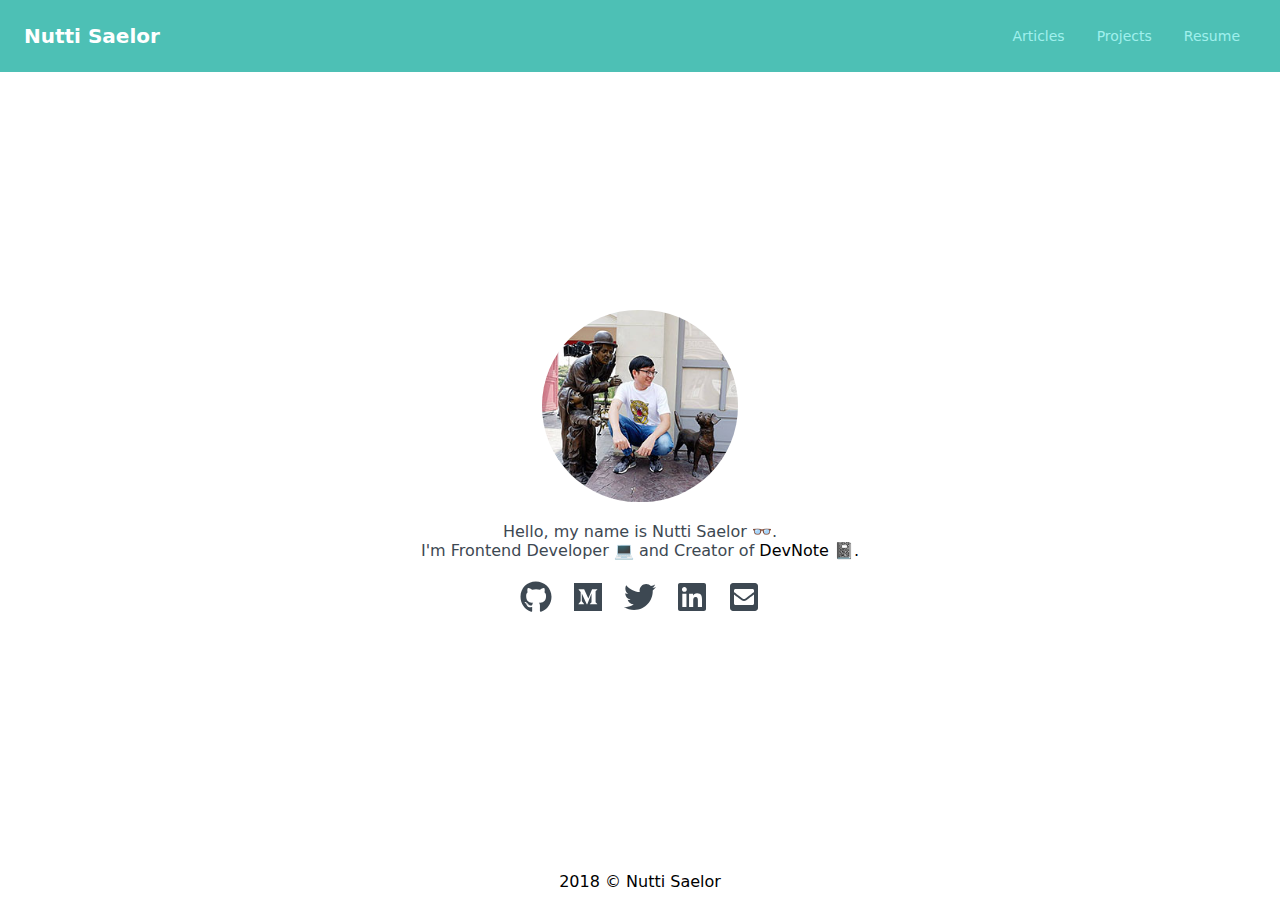
==== index.html @ 04f90786 "change icon" ====
<!DOCTYPE html><html><head><meta charSet="utf-8"/><meta http-equiv="x-ua-compatible" content="ie=edge"/><meta name="viewport" content="width=device-width, initial-scale=1, shrink-to-fit=no"/><style data-href="/component---src-pages-index-js.eed81490d69a148fc45f.css">html{overflow-y:scroll}body,html{height:100%}body{margin:0}</style><meta name="generator" content="Gatsby 2.0.7"/><script>window.__EMOTION_CRITICAL_CSS_IDS__ = ["yckaeb","1kt3p79","1ijspzd","17wfex3","1ej7rru","n4j03w","dfix6y","8yx66","10o51zo","rfu1r8","1iz3ox1","11jk46n","1dejuuq","m9vetp","goyifx","f06wbm","if43o5","ccjzw2","xl4zm6"];</script><style>.css-yckaeb{box-shadow:none;-webkit-text-decoration:none;text-decoration:none;color:inherit;}.css-1kt3p79{color:#a0f0ed;}.css-1ijspzd{margin:5px 10px;color:#3d4852;width:32px !important;height:32px;}.css-17wfex3{width:52px;}.css-1ej7rru{-webkit-text-decoration:none;text-decoration:none;color:black;}.css-n4j03w{height:100vh;display:-webkit-box;display:-webkit-flex;display:-ms-flexbox;display:flex;-webkit-flex-direction:column;-ms-flex-direction:column;flex-direction:column;}.css-dfix6y{display:-webkit-box;display:-webkit-flex;display:-ms-flexbox;display:flex;font-family:"system-ui","BlinkMacSystemFont","-apple-system","Segoe UI","Roboto","Oxygen","Ubuntu","Cantarell","Fira Sans","Droid Sans","Helvetica Neue","sans-serif";-webkit-align-items:center;-webkit-box-align:center;-ms-flex-align:center;align-items:center;-webkit-box-pack:justify;-webkit-justify-content:space-between;-ms-flex-pack:justify;justify-content:space-between;-webkit-flex-wrap:wrap;-ms-flex-wrap:wrap;flex-wrap:wrap;background-color:#4dc0b5;padding:1.25rem;}@media (min-width:768px){.css-dfix6y{padding:1.5rem;}}.css-8yx66{display:-webkit-box;display:-webkit-flex;display:-ms-flexbox;display:flex;-webkit-align-items:center;-webkit-box-align:center;-ms-flex-align:center;align-items:center;-webkit-flex-shrink:0;-ms-flex-negative:0;flex-shrink:0;color:#ffffff;}.css-10o51zo{font-weight:600;font-size:1.25rem;}.css-rfu1r8{width:auto;display:-webkit-box;display:-webkit-flex;display:-ms-flexbox;display:flex;-webkit-box-pack:end;-webkit-justify-content:flex-end;-ms-flex-pack:end;justify-content:flex-end;-webkit-align-items:center;-webkit-box-align:center;-ms-flex-align:center;align-items:center;}.css-1iz3ox1{font-size:.875rem;}@media (min-width:992px){.css-1iz3ox1{-webkit-box-flex:1;-webkit-flex-grow:1;-ms-flex-positive:1;flex-grow:1;}}.css-11jk46n{display:inline-block;margin-top:0px;margin-left:0.5rem;}.css-11jk46n:hover{color:#ffffff;}@media (min-width:768px){.css-11jk46n{margin-left:1rem;}}@media (min-width:992px){.css-11jk46n{margin-right:1rem;}}.css-1dejuuq{height:100%;display:-webkit-box;display:-webkit-flex;display:-ms-flexbox;display:flex;-webkit-flex-direction:column;-ms-flex-direction:column;flex-direction:column;-webkit-box-flex:1;-webkit-flex-grow:1;-ms-flex-positive:1;flex-grow:1;}.css-m9vetp{font-family:"system-ui","BlinkMacSystemFont","-apple-system","Segoe UI","Roboto","Oxygen","Ubuntu","Cantarell","Fira Sans","Droid Sans","Helvetica Neue","sans-serif";display:-webkit-box;display:-webkit-flex;display:-ms-flexbox;display:flex;-webkit-box-pack:center;-webkit-justify-content:center;-ms-flex-pack:center;justify-content:center;min-height:1.5rem;padding-bottom:0.25rem;}.css-goyifx{display:-webkit-box;display:-webkit-flex;display:-ms-flexbox;display:flex;-webkit-box-flex:1;-webkit-flex-grow:1;-ms-flex-positive:1;flex-grow:1;-webkit-flex-direction:column;-ms-flex-direction:column;flex-direction:column;-webkit-box-pack:center;-webkit-justify-content:center;-ms-flex-pack:center;justify-content:center;-webkit-align-items:center;-webkit-box-align:center;-ms-flex-align:center;align-items:center;font-family:"system-ui","BlinkMacSystemFont","-apple-system","Segoe UI","Roboto","Oxygen","Ubuntu","Cantarell","Fira Sans","Droid Sans","Helvetica Neue","sans-serif";}.css-f06wbm{display:block;height:12rem;border-radius:9999px;margin-left:auto;margin-right:auto;margin-bottom:1rem;}@media (min-width:576px){.css-f06wbm{margin-bottom:0px;margin-right:0px;margin-left:0px;}}.css-if43o5{margin-top:1.25rem;text-align:center;color:#3d4852;}.css-ccjzw2{margin:0px;font-size:.875rem;}@media (min-width:768px){.css-ccjzw2{font-size:1rem;}}.css-xl4zm6{display:-webkit-box;display:-webkit-flex;display:-ms-flexbox;display:flex;margin:1rem;height:42px;width:260px;}</style><link rel="shortcut icon" href="/icons/icon-48x48.png"/><link rel="manifest" href="/manifest.webmanifest"/><meta name="theme-color" content="#4dc0b5"/><link as="script" rel="preload" href="/component---src-pages-index-js-54cc1798e071d690466b.js"/><link as="script" rel="preload" href="/app-d9bac60854dcf6ff227e.js"/><link as="script" rel="preload" href="/1-f9cf4530d0d3ea9604dc.js"/><link as="script" rel="preload" href="/0-c7cbfd111c66fcde0f8f.js"/><link as="script" rel="preload" href="/webpack-runtime-35ef40a5ad3caf9aab78.js"/><link rel="preload" href="/static/d/173/path---index-6a9-NZuapzHg3X9TaN1iIixfv1W23E.json" as="fetch" crossOrigin="use-credentials"/></head><body><div id="___gatsby"><div style="outline:none" tabindex="-1" role="group"><div class="css-n4j03w ei365hv0"><nav class="css-dfix6y e1valow30"><a aria-current="page" class="css-yckaeb" href="/"><div class="css-8yx66 e1valow31"><span class="css-10o51zo e1valow32">Nutti Saelor</span></div></a><div class="css-rfu1r8 e1valow33"><div class="css-1iz3ox1 e1valow34"><a class="css-1kt3p79" href="/article"><span class="css-11jk46n e1valow35">Articles</span></a><a class="css-1kt3p79" href="/project"><span class="css-11jk46n e1valow35">Projects</span></a><a class="css-1kt3p79" href="/resume"><span class="css-11jk46n e1valow35">Resume</span></a></div></div></nav><div class="css-1dejuuq ei365hv1"><div class="css-goyifx e12ldprb0"><img src="/static/profile-c984f3b60c42b90582f55e48c930f01f.jpg" alt="Nutti Saelor" class="css-f06wbm e1toedz23"/><div class="css-if43o5 e12ldprb2"><p class="css-ccjzw2 e12ldprb3">Hello, my name is Nutti Saelor 👓.</p><p class="css-ccjzw2 e12ldprb3"> <!-- -->I&#x27;m Frontend Developer 💻 and Creator of<!-- --> <a href="https://www.facebook.com/devnoteio/" target="_blank" rel="noopener noreferrer" class="css-1ej7rru">DevNote 📓.</a></p></div><div class="css-xl4zm6 e12ldprb1"><a href="https://github.com/devlorz" target="_blank" rel="noopener noreferrer" class="css-17wfex3"><svg aria-hidden="true" data-prefix="fab" data-icon="github" class="svg-inline--fa fa-github fa-w-16 fa-2x css-1ijspzd" role="img" xmlns="http://www.w3.org/2000/svg" viewBox="0 0 496 512"><path fill="currentColor" d="M165.9 397.4c0 2-2.3 3.6-5.2 3.6-3.3.3-5.6-1.3-5.6-3.6 0-2 2.3-3.6 5.2-3.6 3-.3 5.6 1.3 5.6 3.6zm-31.1-4.5c-.7 2 1.3 4.3 4.3 4.9 2.6 1 5.6 0 6.2-2s-1.3-4.3-4.3-5.2c-2.6-.7-5.5.3-6.2 2.3zm44.2-1.7c-2.9.7-4.9 2.6-4.6 4.9.3 2 2.9 3.3 5.9 2.6 2.9-.7 4.9-2.6 4.6-4.6-.3-1.9-3-3.2-5.9-2.9zM244.8 8C106.1 8 0 113.3 0 252c0 110.9 69.8 205.8 169.5 239.2 12.8 2.3 17.3-5.6 17.3-12.1 0-6.2-.3-40.4-.3-61.4 0 0-70 15-84.7-29.8 0 0-11.4-29.1-27.8-36.6 0 0-22.9-15.7 1.6-15.4 0 0 24.9 2 38.6 25.8 21.9 38.6 58.6 27.5 72.9 20.9 2.3-16 8.8-27.1 16-33.7-55.9-6.2-112.3-14.3-112.3-110.5 0-27.5 7.6-41.3 23.6-58.9-2.6-6.5-11.1-33.3 2.6-67.9 20.9-6.5 69 27 69 27 20-5.6 41.5-8.5 62.8-8.5s42.8 2.9 62.8 8.5c0 0 48.1-33.6 69-27 13.7 34.7 5.2 61.4 2.6 67.9 16 17.7 25.8 31.5 25.8 58.9 0 96.5-58.9 104.2-114.8 110.5 9.2 7.9 17 22.9 17 46.4 0 33.7-.3 75.4-.3 83.6 0 6.5 4.6 14.4 17.3 12.1C428.2 457.8 496 362.9 496 252 496 113.3 383.5 8 244.8 8zM97.2 352.9c-1.3 1-1 3.3.7 5.2 1.6 1.6 3.9 2.3 5.2 1 1.3-1 1-3.3-.7-5.2-1.6-1.6-3.9-2.3-5.2-1zm-10.8-8.1c-.7 1.3.3 2.9 2.3 3.9 1.6 1 3.6.7 4.3-.7.7-1.3-.3-2.9-2.3-3.9-2-.6-3.6-.3-4.3.7zm32.4 35.6c-1.6 1.3-1 4.3 1.3 6.2 2.3 2.3 5.2 2.6 6.5 1 1.3-1.3.7-4.3-1.3-6.2-2.2-2.3-5.2-2.6-6.5-1zm-11.4-14.7c-1.6 1-1.6 3.6 0 5.9 1.6 2.3 4.3 3.3 5.6 2.3 1.6-1.3 1.6-3.9 0-6.2-1.4-2.3-4-3.3-5.6-2z"></path></svg></a><a href="https://medium.com/@leelorz6" target="_blank" rel="noopener noreferrer" class="css-17wfex3"><svg aria-hidden="true" data-prefix="fab" data-icon="medium" class="svg-inline--fa fa-medium fa-w-14 fa-2x css-1ijspzd" role="img" xmlns="http://www.w3.org/2000/svg" viewBox="0 0 448 512"><path fill="currentColor" d="M0 32v448h448V32H0zm372.2 106.1l-24 23c-2.1 1.6-3.1 4.2-2.7 6.7v169.3c-.4 2.6.6 5.2 2.7 6.7l23.5 23v5.1h-118V367l24.3-23.6c2.4-2.4 2.4-3.1 2.4-6.7V199.8l-67.6 171.6h-9.1L125 199.8v115c-.7 4.8 1 9.7 4.4 13.2l31.6 38.3v5.1H71.2v-5.1l31.6-38.3c3.4-3.5 4.9-8.4 4.1-13.2v-133c.4-3.7-1-7.3-3.8-9.8L75 138.1V133h87.3l67.4 148L289 133.1h83.2v5z"></path></svg></a><a href="https://twitter.com/JessHolicz" target="_blank" rel="noopener noreferrer" class="css-17wfex3"><svg aria-hidden="true" data-prefix="fab" data-icon="twitter" class="svg-inline--fa fa-twitter fa-w-16 fa-2x css-1ijspzd" role="img" xmlns="http://www.w3.org/2000/svg" viewBox="0 0 512 512"><path fill="currentColor" d="M459.37 151.716c.325 4.548.325 9.097.325 13.645 0 138.72-105.583 298.558-298.558 298.558-59.452 0-114.68-17.219-161.137-47.106 8.447.974 16.568 1.299 25.34 1.299 49.055 0 94.213-16.568 130.274-44.832-46.132-.975-84.792-31.188-98.112-72.772 6.498.974 12.995 1.624 19.818 1.624 9.421 0 18.843-1.3 27.614-3.573-48.081-9.747-84.143-51.98-84.143-102.985v-1.299c13.969 7.797 30.214 12.67 47.431 13.319-28.264-18.843-46.781-51.005-46.781-87.391 0-19.492 5.197-37.36 14.294-52.954 51.655 63.675 129.3 105.258 216.365 109.807-1.624-7.797-2.599-15.918-2.599-24.04 0-57.828 46.782-104.934 104.934-104.934 30.213 0 57.502 12.67 76.67 33.137 23.715-4.548 46.456-13.32 66.599-25.34-7.798 24.366-24.366 44.833-46.132 57.827 21.117-2.273 41.584-8.122 60.426-16.243-14.292 20.791-32.161 39.308-52.628 54.253z"></path></svg></a><a href="https://www.linkedin.com/in/nuttisaelor/" target="_blank" rel="noopener noreferrer" class="css-17wfex3"><svg aria-hidden="true" data-prefix="fab" data-icon="linkedin" class="svg-inline--fa fa-linkedin fa-w-14 fa-2x css-1ijspzd" role="img" xmlns="http://www.w3.org/2000/svg" viewBox="0 0 448 512"><path fill="currentColor" d="M416 32H31.9C14.3 32 0 46.5 0 64.3v383.4C0 465.5 14.3 480 31.9 480H416c17.6 0 32-14.5 32-32.3V64.3c0-17.8-14.4-32.3-32-32.3zM135.4 416H69V202.2h66.5V416zm-33.2-243c-21.3 0-38.5-17.3-38.5-38.5S80.9 96 102.2 96c21.2 0 38.5 17.3 38.5 38.5 0 21.3-17.2 38.5-38.5 38.5zm282.1 243h-66.4V312c0-24.8-.5-56.7-34.5-56.7-34.6 0-39.9 27-39.9 54.9V416h-66.4V202.2h63.7v29.2h.9c8.9-16.8 30.6-34.5 62.9-34.5 67.2 0 79.7 44.3 79.7 101.9V416z"></path></svg></a><a href="mailto:nuttisaelor@gmail.com" target="_blank" rel="noopener noreferrer" class="css-17wfex3"><svg aria-hidden="true" data-prefix="fas" data-icon="envelope-square" class="svg-inline--fa fa-envelope-square fa-w-14 fa-2x css-1ijspzd" role="img" xmlns="http://www.w3.org/2000/svg" viewBox="0 0 448 512"><path fill="currentColor" d="M400 32H48C21.49 32 0 53.49 0 80v352c0 26.51 21.49 48 48 48h352c26.51 0 48-21.49 48-48V80c0-26.51-21.49-48-48-48zM178.117 262.104C87.429 196.287 88.353 196.121 64 177.167V152c0-13.255 10.745-24 24-24h272c13.255 0 24 10.745 24 24v25.167c-24.371 18.969-23.434 19.124-114.117 84.938-10.5 7.655-31.392 26.12-45.883 25.894-14.503.218-35.367-18.227-45.883-25.895zM384 217.775V360c0 13.255-10.745 24-24 24H88c-13.255 0-24-10.745-24-24V217.775c13.958 10.794 33.329 25.236 95.303 70.214 14.162 10.341 37.975 32.145 64.694 32.01 26.887.134 51.037-22.041 64.72-32.025 61.958-44.965 81.325-59.406 95.283-70.199z"></path></svg></a></div></div><div class="css-m9vetp em3sd5m0">2018 © Nutti Saelor</div></div></div></div></div><script id="gatsby-script-loader">/*<![CDATA[*/window.page={"componentChunkName":"component---src-pages-index-js","jsonName":"index","path":"/"};window.dataPath="173/path---index-6a9-NZuapzHg3X9TaN1iIixfv1W23E";/*]]>*/</script><script id="gatsby-chunk-mapping">/*<![CDATA[*/window.___chunkMapping={"app":["/app-d9bac60854dcf6ff227e.js"],"component---node-modules-gatsby-plugin-offline-app-shell-js":["/component---node-modules-gatsby-plugin-offline-app-shell-js-af1103fe30df0db1add3.js"],"component---src-pages-article-index-js":["/component---src-pages-article-index-js.eed81490d69a148fc45f.css","/component---src-pages-article-index-js-1ff27017cb6ff06bedcb.js"],"component---src-pages-index-js":["/component---src-pages-index-js.eed81490d69a148fc45f.css","/component---src-pages-index-js-54cc1798e071d690466b.js"],"component---src-pages-project-index-js":["/component---src-pages-project-index-js.eed81490d69a148fc45f.css","/component---src-pages-project-index-js-afb5e29fba9dbe1fa7ec.js"],"component---src-pages-resume-index-js":["/component---src-pages-resume-index-js.eed81490d69a148fc45f.css","/component---src-pages-resume-index-js-d8a3e640ae4fe91c49ce.js"]};/*]]>*/</script><script src="/webpack-runtime-35ef40a5ad3caf9aab78.js" async=""></script><script src="/0-c7cbfd111c66fcde0f8f.js" async=""></script><script src="/1-f9cf4530d0d3ea9604dc.js" async=""></script><script src="/app-d9bac60854dcf6ff227e.js" async=""></script><script src="/component---src-pages-index-js-54cc1798e071d690466b.js" async=""></script></body></html>
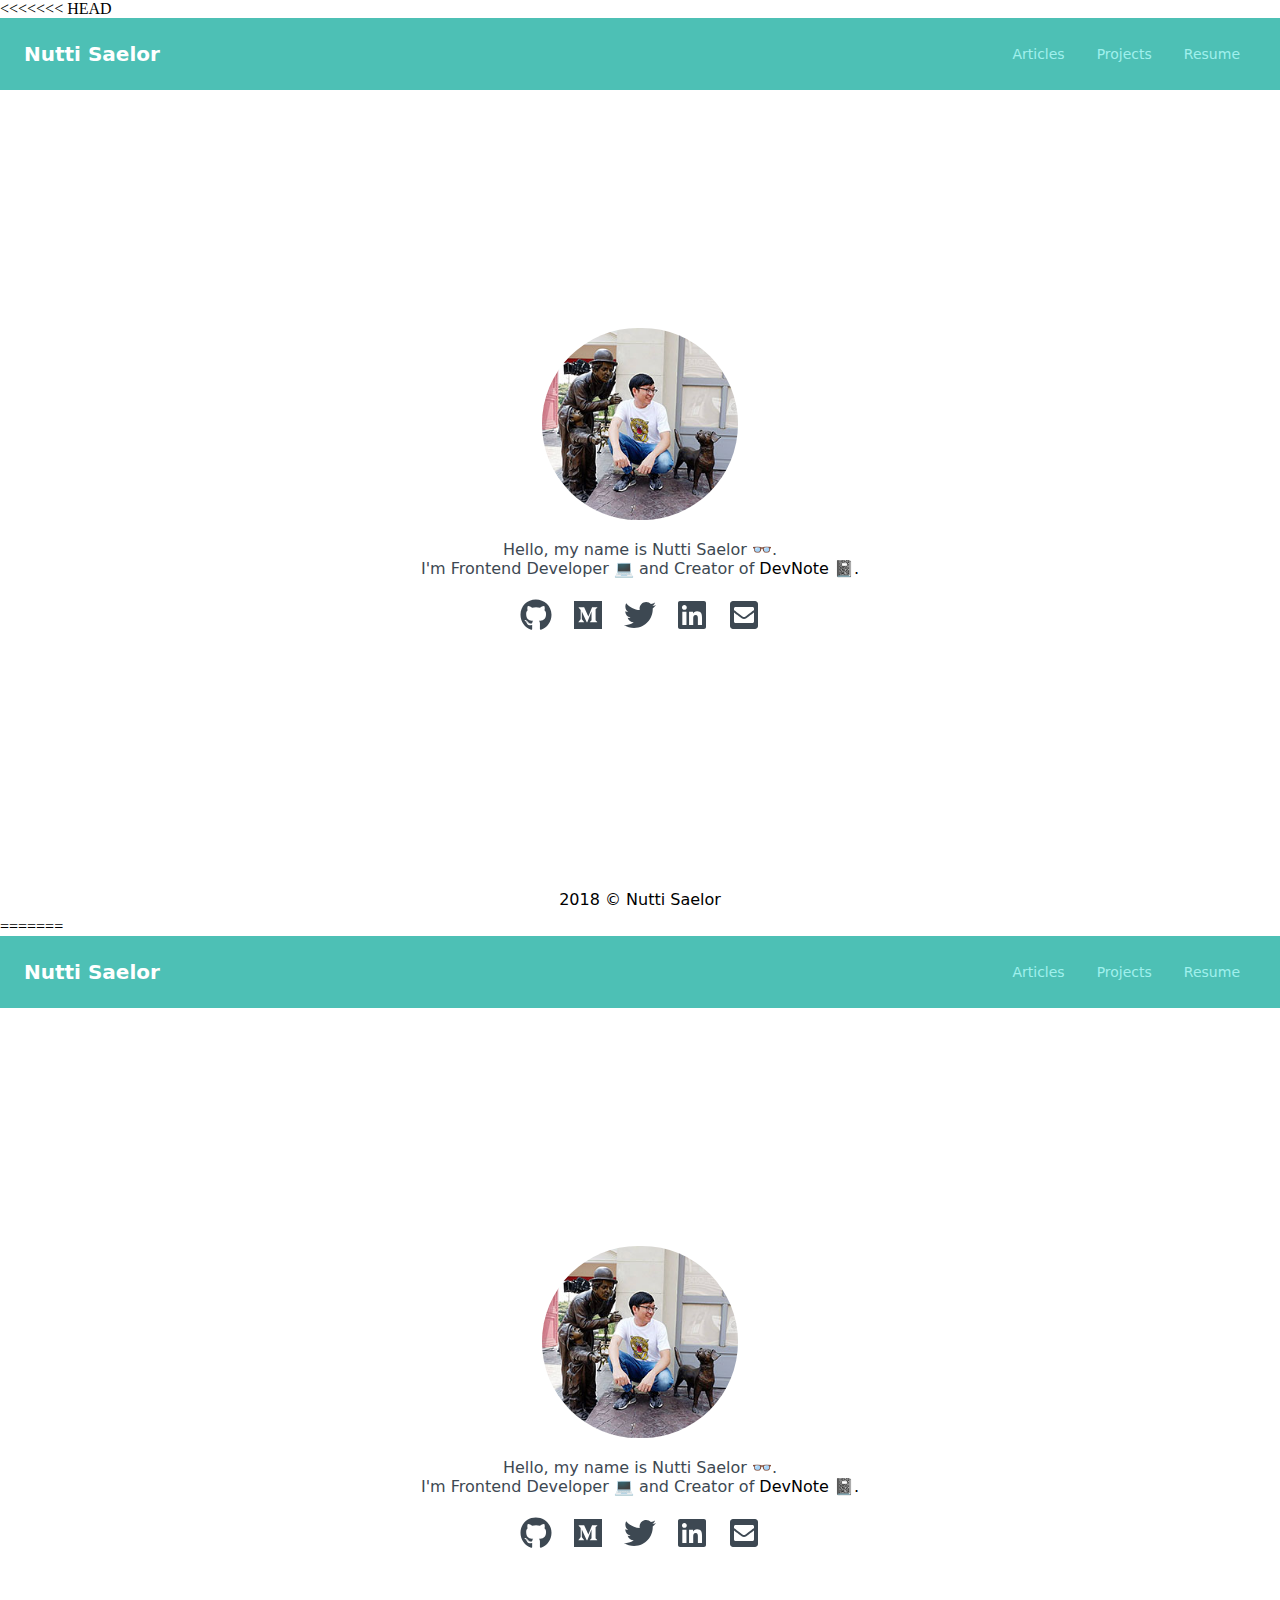
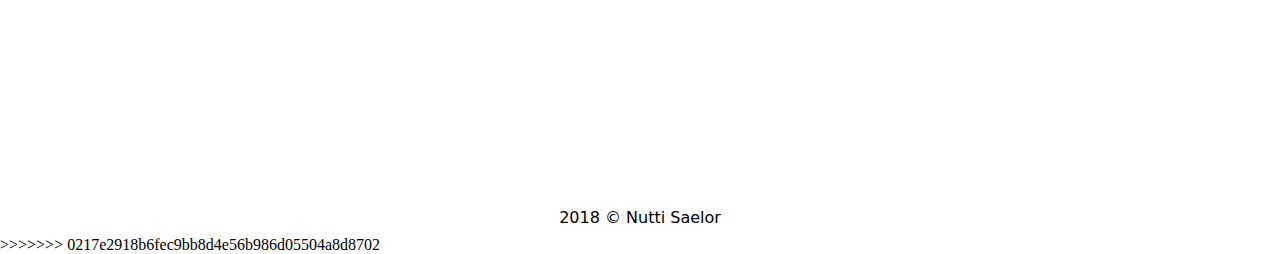
==== commit 0e7510e4: "fix merge conflict" ====
--- a/index.html
+++ b/index.html
@@ -1 +1,5 @@
-<!DOCTYPE html><html><head><meta charSet="utf-8"/><meta http-equiv="x-ua-compatible" content="ie=edge"/><meta name="viewport" content="width=device-width, initial-scale=1, shrink-to-fit=no"/><style data-href="/component---src-pages-index-js.eed81490d69a148fc45f.css">html{overflow-y:scroll}body,html{height:100%}body{margin:0}</style><meta name="generator" content="Gatsby 2.0.7"/><script>window.__EMOTION_CRITICAL_CSS_IDS__ = ["yckaeb","1kt3p79","1ijspzd","17wfex3","1ej7rru","n4j03w","dfix6y","8yx66","10o51zo","rfu1r8","1iz3ox1","11jk46n","1dejuuq","m9vetp","goyifx","f06wbm","if43o5","ccjzw2","xl4zm6"];</script><style>.css-yckaeb{box-shadow:none;-webkit-text-decoration:none;text-decoration:none;color:inherit;}.css-1kt3p79{color:#a0f0ed;}.css-1ijspzd{margin:5px 10px;color:#3d4852;width:32px !important;height:32px;}.css-17wfex3{width:52px;}.css-1ej7rru{-webkit-text-decoration:none;text-decoration:none;color:black;}.css-n4j03w{height:100vh;display:-webkit-box;display:-webkit-flex;display:-ms-flexbox;display:flex;-webkit-flex-direction:column;-ms-flex-direction:column;flex-direction:column;}.css-dfix6y{display:-webkit-box;display:-webkit-flex;display:-ms-flexbox;display:flex;font-family:"system-ui","BlinkMacSystemFont","-apple-system","Segoe UI","Roboto","Oxygen","Ubuntu","Cantarell","Fira Sans","Droid Sans","Helvetica Neue","sans-serif";-webkit-align-items:center;-webkit-box-align:center;-ms-flex-align:center;align-items:center;-webkit-box-pack:justify;-webkit-justify-content:space-between;-ms-flex-pack:justify;justify-content:space-between;-webkit-flex-wrap:wrap;-ms-flex-wrap:wrap;flex-wrap:wrap;background-color:#4dc0b5;padding:1.25rem;}@media (min-width:768px){.css-dfix6y{padding:1.5rem;}}.css-8yx66{display:-webkit-box;display:-webkit-flex;display:-ms-flexbox;display:flex;-webkit-align-items:center;-webkit-box-align:center;-ms-flex-align:center;align-items:center;-webkit-flex-shrink:0;-ms-flex-negative:0;flex-shrink:0;color:#ffffff;}.css-10o51zo{font-weight:600;font-size:1.25rem;}.css-rfu1r8{width:auto;display:-webkit-box;display:-webkit-flex;display:-ms-flexbox;display:flex;-webkit-box-pack:end;-webkit-justify-content:flex-end;-ms-flex-pack:end;justify-content:flex-end;-webkit-align-items:center;-webkit-box-align:center;-ms-flex-align:center;align-items:center;}.css-1iz3ox1{font-size:.875rem;}@media (min-width:992px){.css-1iz3ox1{-webkit-box-flex:1;-webkit-flex-grow:1;-ms-flex-positive:1;flex-grow:1;}}.css-11jk46n{display:inline-block;margin-top:0px;margin-left:0.5rem;}.css-11jk46n:hover{color:#ffffff;}@media (min-width:768px){.css-11jk46n{margin-left:1rem;}}@media (min-width:992px){.css-11jk46n{margin-right:1rem;}}.css-1dejuuq{height:100%;display:-webkit-box;display:-webkit-flex;display:-ms-flexbox;display:flex;-webkit-flex-direction:column;-ms-flex-direction:column;flex-direction:column;-webkit-box-flex:1;-webkit-flex-grow:1;-ms-flex-positive:1;flex-grow:1;}.css-m9vetp{font-family:"system-ui","BlinkMacSystemFont","-apple-system","Segoe UI","Roboto","Oxygen","Ubuntu","Cantarell","Fira Sans","Droid Sans","Helvetica Neue","sans-serif";display:-webkit-box;display:-webkit-flex;display:-ms-flexbox;display:flex;-webkit-box-pack:center;-webkit-justify-content:center;-ms-flex-pack:center;justify-content:center;min-height:1.5rem;padding-bottom:0.25rem;}.css-goyifx{display:-webkit-box;display:-webkit-flex;display:-ms-flexbox;display:flex;-webkit-box-flex:1;-webkit-flex-grow:1;-ms-flex-positive:1;flex-grow:1;-webkit-flex-direction:column;-ms-flex-direction:column;flex-direction:column;-webkit-box-pack:center;-webkit-justify-content:center;-ms-flex-pack:center;justify-content:center;-webkit-align-items:center;-webkit-box-align:center;-ms-flex-align:center;align-items:center;font-family:"system-ui","BlinkMacSystemFont","-apple-system","Segoe UI","Roboto","Oxygen","Ubuntu","Cantarell","Fira Sans","Droid Sans","Helvetica Neue","sans-serif";}.css-f06wbm{display:block;height:12rem;border-radius:9999px;margin-left:auto;margin-right:auto;margin-bottom:1rem;}@media (min-width:576px){.css-f06wbm{margin-bottom:0px;margin-right:0px;margin-left:0px;}}.css-if43o5{margin-top:1.25rem;text-align:center;color:#3d4852;}.css-ccjzw2{margin:0px;font-size:.875rem;}@media (min-width:768px){.css-ccjzw2{font-size:1rem;}}.css-xl4zm6{display:-webkit-box;display:-webkit-flex;display:-ms-flexbox;display:flex;margin:1rem;height:42px;width:260px;}</style><link rel="shortcut icon" href="/icons/icon-48x48.png"/><link rel="manifest" href="/manifest.webmanifest"/><meta name="theme-color" content="#4dc0b5"/><link as="script" rel="preload" href="/component---src-pages-index-js-54cc1798e071d690466b.js"/><link as="script" rel="preload" href="/app-d9bac60854dcf6ff227e.js"/><link as="script" rel="preload" href="/1-f9cf4530d0d3ea9604dc.js"/><link as="script" rel="preload" href="/0-c7cbfd111c66fcde0f8f.js"/><link as="script" rel="preload" href="/webpack-runtime-35ef40a5ad3caf9aab78.js"/><link rel="preload" href="/static/d/173/path---index-6a9-NZuapzHg3X9TaN1iIixfv1W23E.json" as="fetch" crossOrigin="use-credentials"/></head><body><div id="___gatsby"><div style="outline:none" tabindex="-1" role="group"><div class="css-n4j03w ei365hv0"><nav class="css-dfix6y e1valow30"><a aria-current="page" class="css-yckaeb" href="/"><div class="css-8yx66 e1valow31"><span class="css-10o51zo e1valow32">Nutti Saelor</span></div></a><div class="css-rfu1r8 e1valow33"><div class="css-1iz3ox1 e1valow34"><a class="css-1kt3p79" href="/article"><span class="css-11jk46n e1valow35">Articles</span></a><a class="css-1kt3p79" href="/project"><span class="css-11jk46n e1valow35">Projects</span></a><a class="css-1kt3p79" href="/resume"><span class="css-11jk46n e1valow35">Resume</span></a></div></div></nav><div class="css-1dejuuq ei365hv1"><div class="css-goyifx e12ldprb0"><img src="/static/profile-c984f3b60c42b90582f55e48c930f01f.jpg" alt="Nutti Saelor" class="css-f06wbm e1toedz23"/><div class="css-if43o5 e12ldprb2"><p class="css-ccjzw2 e12ldprb3">Hello, my name is Nutti Saelor 👓.</p><p class="css-ccjzw2 e12ldprb3"> <!-- -->I&#x27;m Frontend Developer 💻 and Creator of<!-- --> <a href="https://www.facebook.com/devnoteio/" target="_blank" rel="noopener noreferrer" class="css-1ej7rru">DevNote 📓.</a></p></div><div class="css-xl4zm6 e12ldprb1"><a href="https://github.com/devlorz" target="_blank" rel="noopener noreferrer" class="css-17wfex3"><svg aria-hidden="true" data-prefix="fab" data-icon="github" class="svg-inline--fa fa-github fa-w-16 fa-2x css-1ijspzd" role="img" xmlns="http://www.w3.org/2000/svg" viewBox="0 0 496 512"><path fill="currentColor" d="M165.9 397.4c0 2-2.3 3.6-5.2 3.6-3.3.3-5.6-1.3-5.6-3.6 0-2 2.3-3.6 5.2-3.6 3-.3 5.6 1.3 5.6 3.6zm-31.1-4.5c-.7 2 1.3 4.3 4.3 4.9 2.6 1 5.6 0 6.2-2s-1.3-4.3-4.3-5.2c-2.6-.7-5.5.3-6.2 2.3zm44.2-1.7c-2.9.7-4.9 2.6-4.6 4.9.3 2 2.9 3.3 5.9 2.6 2.9-.7 4.9-2.6 4.6-4.6-.3-1.9-3-3.2-5.9-2.9zM244.8 8C106.1 8 0 113.3 0 252c0 110.9 69.8 205.8 169.5 239.2 12.8 2.3 17.3-5.6 17.3-12.1 0-6.2-.3-40.4-.3-61.4 0 0-70 15-84.7-29.8 0 0-11.4-29.1-27.8-36.6 0 0-22.9-15.7 1.6-15.4 0 0 24.9 2 38.6 25.8 21.9 38.6 58.6 27.5 72.9 20.9 2.3-16 8.8-27.1 16-33.7-55.9-6.2-112.3-14.3-112.3-110.5 0-27.5 7.6-41.3 23.6-58.9-2.6-6.5-11.1-33.3 2.6-67.9 20.9-6.5 69 27 69 27 20-5.6 41.5-8.5 62.8-8.5s42.8 2.9 62.8 8.5c0 0 48.1-33.6 69-27 13.7 34.7 5.2 61.4 2.6 67.9 16 17.7 25.8 31.5 25.8 58.9 0 96.5-58.9 104.2-114.8 110.5 9.2 7.9 17 22.9 17 46.4 0 33.7-.3 75.4-.3 83.6 0 6.5 4.6 14.4 17.3 12.1C428.2 457.8 496 362.9 496 252 496 113.3 383.5 8 244.8 8zM97.2 352.9c-1.3 1-1 3.3.7 5.2 1.6 1.6 3.9 2.3 5.2 1 1.3-1 1-3.3-.7-5.2-1.6-1.6-3.9-2.3-5.2-1zm-10.8-8.1c-.7 1.3.3 2.9 2.3 3.9 1.6 1 3.6.7 4.3-.7.7-1.3-.3-2.9-2.3-3.9-2-.6-3.6-.3-4.3.7zm32.4 35.6c-1.6 1.3-1 4.3 1.3 6.2 2.3 2.3 5.2 2.6 6.5 1 1.3-1.3.7-4.3-1.3-6.2-2.2-2.3-5.2-2.6-6.5-1zm-11.4-14.7c-1.6 1-1.6 3.6 0 5.9 1.6 2.3 4.3 3.3 5.6 2.3 1.6-1.3 1.6-3.9 0-6.2-1.4-2.3-4-3.3-5.6-2z"></path></svg></a><a href="https://medium.com/@leelorz6" target="_blank" rel="noopener noreferrer" class="css-17wfex3"><svg aria-hidden="true" data-prefix="fab" data-icon="medium" class="svg-inline--fa fa-medium fa-w-14 fa-2x css-1ijspzd" role="img" xmlns="http://www.w3.org/2000/svg" viewBox="0 0 448 512"><path fill="currentColor" d="M0 32v448h448V32H0zm372.2 106.1l-24 23c-2.1 1.6-3.1 4.2-2.7 6.7v169.3c-.4 2.6.6 5.2 2.7 6.7l23.5 23v5.1h-118V367l24.3-23.6c2.4-2.4 2.4-3.1 2.4-6.7V199.8l-67.6 171.6h-9.1L125 199.8v115c-.7 4.8 1 9.7 4.4 13.2l31.6 38.3v5.1H71.2v-5.1l31.6-38.3c3.4-3.5 4.9-8.4 4.1-13.2v-133c.4-3.7-1-7.3-3.8-9.8L75 138.1V133h87.3l67.4 148L289 133.1h83.2v5z"></path></svg></a><a href="https://twitter.com/JessHolicz" target="_blank" rel="noopener noreferrer" class="css-17wfex3"><svg aria-hidden="true" data-prefix="fab" data-icon="twitter" class="svg-inline--fa fa-twitter fa-w-16 fa-2x css-1ijspzd" role="img" xmlns="http://www.w3.org/2000/svg" viewBox="0 0 512 512"><path fill="currentColor" d="M459.37 151.716c.325 4.548.325 9.097.325 13.645 0 138.72-105.583 298.558-298.558 298.558-59.452 0-114.68-17.219-161.137-47.106 8.447.974 16.568 1.299 25.34 1.299 49.055 0 94.213-16.568 130.274-44.832-46.132-.975-84.792-31.188-98.112-72.772 6.498.974 12.995 1.624 19.818 1.624 9.421 0 18.843-1.3 27.614-3.573-48.081-9.747-84.143-51.98-84.143-102.985v-1.299c13.969 7.797 30.214 12.67 47.431 13.319-28.264-18.843-46.781-51.005-46.781-87.391 0-19.492 5.197-37.36 14.294-52.954 51.655 63.675 129.3 105.258 216.365 109.807-1.624-7.797-2.599-15.918-2.599-24.04 0-57.828 46.782-104.934 104.934-104.934 30.213 0 57.502 12.67 76.67 33.137 23.715-4.548 46.456-13.32 66.599-25.34-7.798 24.366-24.366 44.833-46.132 57.827 21.117-2.273 41.584-8.122 60.426-16.243-14.292 20.791-32.161 39.308-52.628 54.253z"></path></svg></a><a href="https://www.linkedin.com/in/nuttisaelor/" target="_blank" rel="noopener noreferrer" class="css-17wfex3"><svg aria-hidden="true" data-prefix="fab" data-icon="linkedin" class="svg-inline--fa fa-linkedin fa-w-14 fa-2x css-1ijspzd" role="img" xmlns="http://www.w3.org/2000/svg" viewBox="0 0 448 512"><path fill="currentColor" d="M416 32H31.9C14.3 32 0 46.5 0 64.3v383.4C0 465.5 14.3 480 31.9 480H416c17.6 0 32-14.5 32-32.3V64.3c0-17.8-14.4-32.3-32-32.3zM135.4 416H69V202.2h66.5V416zm-33.2-243c-21.3 0-38.5-17.3-38.5-38.5S80.9 96 102.2 96c21.2 0 38.5 17.3 38.5 38.5 0 21.3-17.2 38.5-38.5 38.5zm282.1 243h-66.4V312c0-24.8-.5-56.7-34.5-56.7-34.6 0-39.9 27-39.9 54.9V416h-66.4V202.2h63.7v29.2h.9c8.9-16.8 30.6-34.5 62.9-34.5 67.2 0 79.7 44.3 79.7 101.9V416z"></path></svg></a><a href="mailto:nuttisaelor@gmail.com" target="_blank" rel="noopener noreferrer" class="css-17wfex3"><svg aria-hidden="true" data-prefix="fas" data-icon="envelope-square" class="svg-inline--fa fa-envelope-square fa-w-14 fa-2x css-1ijspzd" role="img" xmlns="http://www.w3.org/2000/svg" viewBox="0 0 448 512"><path fill="currentColor" d="M400 32H48C21.49 32 0 53.49 0 80v352c0 26.51 21.49 48 48 48h352c26.51 0 48-21.49 48-48V80c0-26.51-21.49-48-48-48zM178.117 262.104C87.429 196.287 88.353 196.121 64 177.167V152c0-13.255 10.745-24 24-24h272c13.255 0 24 10.745 24 24v25.167c-24.371 18.969-23.434 19.124-114.117 84.938-10.5 7.655-31.392 26.12-45.883 25.894-14.503.218-35.367-18.227-45.883-25.895zM384 217.775V360c0 13.255-10.745 24-24 24H88c-13.255 0-24-10.745-24-24V217.775c13.958 10.794 33.329 25.236 95.303 70.214 14.162 10.341 37.975 32.145 64.694 32.01 26.887.134 51.037-22.041 64.72-32.025 61.958-44.965 81.325-59.406 95.283-70.199z"></path></svg></a></div></div><div class="css-m9vetp em3sd5m0">2018 © Nutti Saelor</div></div></div></div></div><script id="gatsby-script-loader">/*<![CDATA[*/window.page={"componentChunkName":"component---src-pages-index-js","jsonName":"index","path":"/"};window.dataPath="173/path---index-6a9-NZuapzHg3X9TaN1iIixfv1W23E";/*]]>*/</script><script id="gatsby-chunk-mapping">/*<![CDATA[*/window.___chunkMapping={"app":["/app-d9bac60854dcf6ff227e.js"],"component---node-modules-gatsby-plugin-offline-app-shell-js":["/component---node-modules-gatsby-plugin-offline-app-shell-js-af1103fe30df0db1add3.js"],"component---src-pages-article-index-js":["/component---src-pages-article-index-js.eed81490d69a148fc45f.css","/component---src-pages-article-index-js-1ff27017cb6ff06bedcb.js"],"component---src-pages-index-js":["/component---src-pages-index-js.eed81490d69a148fc45f.css","/component---src-pages-index-js-54cc1798e071d690466b.js"],"component---src-pages-project-index-js":["/component---src-pages-project-index-js.eed81490d69a148fc45f.css","/component---src-pages-project-index-js-afb5e29fba9dbe1fa7ec.js"],"component---src-pages-resume-index-js":["/component---src-pages-resume-index-js.eed81490d69a148fc45f.css","/component---src-pages-resume-index-js-d8a3e640ae4fe91c49ce.js"]};/*]]>*/</script><script src="/webpack-runtime-35ef40a5ad3caf9aab78.js" async=""></script><script src="/0-c7cbfd111c66fcde0f8f.js" async=""></script><script src="/1-f9cf4530d0d3ea9604dc.js" async=""></script><script src="/app-d9bac60854dcf6ff227e.js" async=""></script><script src="/component---src-pages-index-js-54cc1798e071d690466b.js" async=""></script></body></html>+<<<<<<< HEAD
+<!DOCTYPE html><html><head><meta charSet="utf-8"/><meta http-equiv="x-ua-compatible" content="ie=edge"/><meta name="viewport" content="width=device-width, initial-scale=1, shrink-to-fit=no"/><style data-href="/component---src-pages-index-js.1311fcbefd6469916384.css">body,html{height:100%}body{margin:0}</style><meta name="generator" content="Gatsby 2.0.7"/><script>window.__EMOTION_CRITICAL_CSS_IDS__ = ["yckaeb","1kt3p79","1ijspzd","17wfex3","1ej7rru","n4j03w","dfix6y","8yx66","10o51zo","rfu1r8","1iz3ox1","11jk46n","10um416","m9vetp","yrv4go","f06wbm","if43o5","ccjzw2","xl4zm6"];</script><style>.css-yckaeb{box-shadow:none;-webkit-text-decoration:none;text-decoration:none;color:inherit;}.css-1kt3p79{color:#a0f0ed;}.css-1ijspzd{margin:5px 10px;color:#3d4852;width:32px !important;height:32px;}.css-17wfex3{width:52px;}.css-1ej7rru{-webkit-text-decoration:none;text-decoration:none;color:black;}.css-n4j03w{height:100vh;display:-webkit-box;display:-webkit-flex;display:-ms-flexbox;display:flex;-webkit-flex-direction:column;-ms-flex-direction:column;flex-direction:column;}.css-dfix6y{display:-webkit-box;display:-webkit-flex;display:-ms-flexbox;display:flex;font-family:"system-ui","BlinkMacSystemFont","-apple-system","Segoe UI","Roboto","Oxygen","Ubuntu","Cantarell","Fira Sans","Droid Sans","Helvetica Neue","sans-serif";-webkit-align-items:center;-webkit-box-align:center;-ms-flex-align:center;align-items:center;-webkit-box-pack:justify;-webkit-justify-content:space-between;-ms-flex-pack:justify;justify-content:space-between;-webkit-flex-wrap:wrap;-ms-flex-wrap:wrap;flex-wrap:wrap;background-color:#4dc0b5;padding:1.25rem;}@media (min-width:768px){.css-dfix6y{padding:1.5rem;}}.css-8yx66{display:-webkit-box;display:-webkit-flex;display:-ms-flexbox;display:flex;-webkit-align-items:center;-webkit-box-align:center;-ms-flex-align:center;align-items:center;-webkit-flex-shrink:0;-ms-flex-negative:0;flex-shrink:0;color:#ffffff;}.css-10o51zo{font-weight:600;font-size:1.25rem;}.css-rfu1r8{width:auto;display:-webkit-box;display:-webkit-flex;display:-ms-flexbox;display:flex;-webkit-box-pack:end;-webkit-justify-content:flex-end;-ms-flex-pack:end;justify-content:flex-end;-webkit-align-items:center;-webkit-box-align:center;-ms-flex-align:center;align-items:center;}.css-1iz3ox1{font-size:.875rem;}@media (min-width:992px){.css-1iz3ox1{-webkit-box-flex:1;-webkit-flex-grow:1;-ms-flex-positive:1;flex-grow:1;}}.css-11jk46n{display:inline-block;margin-top:0px;margin-left:0.5rem;}.css-11jk46n:hover{color:#ffffff;}@media (min-width:768px){.css-11jk46n{margin-left:1rem;}}@media (min-width:992px){.css-11jk46n{margin-right:1rem;}}.css-10um416{height:100%;display:-webkit-box;display:-webkit-flex;display:-ms-flexbox;display:flex;-webkit-flex-direction:column;-ms-flex-direction:column;flex-direction:column;-webkit-box-flex:1;-webkit-flex-grow:1;-ms-flex-positive:1;flex-grow:1;overflow-y:scroll;}.css-m9vetp{font-family:"system-ui","BlinkMacSystemFont","-apple-system","Segoe UI","Roboto","Oxygen","Ubuntu","Cantarell","Fira Sans","Droid Sans","Helvetica Neue","sans-serif";display:-webkit-box;display:-webkit-flex;display:-ms-flexbox;display:flex;-webkit-box-pack:center;-webkit-justify-content:center;-ms-flex-pack:center;justify-content:center;min-height:1.5rem;padding-bottom:0.25rem;}.css-yrv4go{display:-webkit-box;display:-webkit-flex;display:-ms-flexbox;display:flex;-webkit-box-flex:1;-webkit-flex-grow:1;-ms-flex-positive:1;flex-grow:1;-webkit-flex-direction:column;-ms-flex-direction:column;flex-direction:column;-webkit-box-pack:center;-webkit-justify-content:center;-ms-flex-pack:center;justify-content:center;-webkit-align-items:center;-webkit-box-align:center;-ms-flex-align:center;align-items:center;font-family:"system-ui","BlinkMacSystemFont","-apple-system","Segoe UI","Roboto","Oxygen","Ubuntu","Cantarell","Fira Sans","Droid Sans","Helvetica Neue","sans-serif";min-height:400px;}.css-f06wbm{display:block;height:12rem;border-radius:9999px;margin-left:auto;margin-right:auto;margin-bottom:1rem;}@media (min-width:576px){.css-f06wbm{margin-bottom:0px;margin-right:0px;margin-left:0px;}}.css-if43o5{margin-top:1.25rem;text-align:center;color:#3d4852;}.css-ccjzw2{margin:0px;font-size:.875rem;}@media (min-width:768px){.css-ccjzw2{font-size:1rem;}}.css-xl4zm6{display:-webkit-box;display:-webkit-flex;display:-ms-flexbox;display:flex;margin:1rem;height:42px;width:260px;}</style><link rel="shortcut icon" href="/icons/icon-48x48.png"/><link rel="manifest" href="/manifest.webmanifest"/><meta name="theme-color" content="#4dc0b5"/><link as="script" rel="preload" href="/component---src-pages-index-js-4975d9fa02ad056d11bb.js"/><link as="script" rel="preload" href="/app-53bcc65e462deb710968.js"/><link as="script" rel="preload" href="/1-9256231ec37e09fd46a7.js"/><link as="script" rel="preload" href="/0-5c1da72048b452fa552e.js"/><link as="script" rel="preload" href="/webpack-runtime-bb2568a5886612934004.js"/><link rel="preload" href="/static/d/173/path---index-6a9-NZuapzHg3X9TaN1iIixfv1W23E.json" as="fetch" crossOrigin="use-credentials"/></head><body><div id="___gatsby"><div style="outline:none" tabindex="-1" role="group"><div class="css-n4j03w ei365hv0"><nav class="css-dfix6y e1valow30"><a aria-current="page" class="css-yckaeb" href="/"><div class="css-8yx66 e1valow31"><span class="css-10o51zo e1valow32">Nutti Saelor</span></div></a><div class="css-rfu1r8 e1valow33"><div class="css-1iz3ox1 e1valow34"><a class="css-1kt3p79" href="/article"><span class="css-11jk46n e1valow35">Articles</span></a><a class="css-1kt3p79" href="/project"><span class="css-11jk46n e1valow35">Projects</span></a><a class="css-1kt3p79" href="/resume"><span class="css-11jk46n e1valow35">Resume</span></a></div></div></nav><div class="css-10um416 ei365hv1"><div class="css-yrv4go e12ldprb0"><img src="/static/profile-c984f3b60c42b90582f55e48c930f01f.jpg" alt="Nutti Saelor" class="css-f06wbm e1toedz23"/><div class="css-if43o5 e12ldprb2"><p class="css-ccjzw2 e12ldprb3">Hello, my name is Nutti Saelor 👓.</p><p class="css-ccjzw2 e12ldprb3"> <!-- -->I&#x27;m Frontend Developer 💻 and Creator of<!-- --> <a href="https://www.facebook.com/devnoteio/" target="_blank" rel="noopener noreferrer" class="css-1ej7rru">DevNote 📓.</a></p></div><div class="css-xl4zm6 e12ldprb1"><a href="https://github.com/devlorz" target="_blank" rel="noopener noreferrer" class="css-17wfex3"><svg aria-hidden="true" data-prefix="fab" data-icon="github" class="svg-inline--fa fa-github fa-w-16 fa-2x css-1ijspzd" role="img" xmlns="http://www.w3.org/2000/svg" viewBox="0 0 496 512"><path fill="currentColor" d="M165.9 397.4c0 2-2.3 3.6-5.2 3.6-3.3.3-5.6-1.3-5.6-3.6 0-2 2.3-3.6 5.2-3.6 3-.3 5.6 1.3 5.6 3.6zm-31.1-4.5c-.7 2 1.3 4.3 4.3 4.9 2.6 1 5.6 0 6.2-2s-1.3-4.3-4.3-5.2c-2.6-.7-5.5.3-6.2 2.3zm44.2-1.7c-2.9.7-4.9 2.6-4.6 4.9.3 2 2.9 3.3 5.9 2.6 2.9-.7 4.9-2.6 4.6-4.6-.3-1.9-3-3.2-5.9-2.9zM244.8 8C106.1 8 0 113.3 0 252c0 110.9 69.8 205.8 169.5 239.2 12.8 2.3 17.3-5.6 17.3-12.1 0-6.2-.3-40.4-.3-61.4 0 0-70 15-84.7-29.8 0 0-11.4-29.1-27.8-36.6 0 0-22.9-15.7 1.6-15.4 0 0 24.9 2 38.6 25.8 21.9 38.6 58.6 27.5 72.9 20.9 2.3-16 8.8-27.1 16-33.7-55.9-6.2-112.3-14.3-112.3-110.5 0-27.5 7.6-41.3 23.6-58.9-2.6-6.5-11.1-33.3 2.6-67.9 20.9-6.5 69 27 69 27 20-5.6 41.5-8.5 62.8-8.5s42.8 2.9 62.8 8.5c0 0 48.1-33.6 69-27 13.7 34.7 5.2 61.4 2.6 67.9 16 17.7 25.8 31.5 25.8 58.9 0 96.5-58.9 104.2-114.8 110.5 9.2 7.9 17 22.9 17 46.4 0 33.7-.3 75.4-.3 83.6 0 6.5 4.6 14.4 17.3 12.1C428.2 457.8 496 362.9 496 252 496 113.3 383.5 8 244.8 8zM97.2 352.9c-1.3 1-1 3.3.7 5.2 1.6 1.6 3.9 2.3 5.2 1 1.3-1 1-3.3-.7-5.2-1.6-1.6-3.9-2.3-5.2-1zm-10.8-8.1c-.7 1.3.3 2.9 2.3 3.9 1.6 1 3.6.7 4.3-.7.7-1.3-.3-2.9-2.3-3.9-2-.6-3.6-.3-4.3.7zm32.4 35.6c-1.6 1.3-1 4.3 1.3 6.2 2.3 2.3 5.2 2.6 6.5 1 1.3-1.3.7-4.3-1.3-6.2-2.2-2.3-5.2-2.6-6.5-1zm-11.4-14.7c-1.6 1-1.6 3.6 0 5.9 1.6 2.3 4.3 3.3 5.6 2.3 1.6-1.3 1.6-3.9 0-6.2-1.4-2.3-4-3.3-5.6-2z"></path></svg></a><a href="https://medium.com/@leelorz6" target="_blank" rel="noopener noreferrer" class="css-17wfex3"><svg aria-hidden="true" data-prefix="fab" data-icon="medium" class="svg-inline--fa fa-medium fa-w-14 fa-2x css-1ijspzd" role="img" xmlns="http://www.w3.org/2000/svg" viewBox="0 0 448 512"><path fill="currentColor" d="M0 32v448h448V32H0zm372.2 106.1l-24 23c-2.1 1.6-3.1 4.2-2.7 6.7v169.3c-.4 2.6.6 5.2 2.7 6.7l23.5 23v5.1h-118V367l24.3-23.6c2.4-2.4 2.4-3.1 2.4-6.7V199.8l-67.6 171.6h-9.1L125 199.8v115c-.7 4.8 1 9.7 4.4 13.2l31.6 38.3v5.1H71.2v-5.1l31.6-38.3c3.4-3.5 4.9-8.4 4.1-13.2v-133c.4-3.7-1-7.3-3.8-9.8L75 138.1V133h87.3l67.4 148L289 133.1h83.2v5z"></path></svg></a><a href="https://twitter.com/JessHolicz" target="_blank" rel="noopener noreferrer" class="css-17wfex3"><svg aria-hidden="true" data-prefix="fab" data-icon="twitter" class="svg-inline--fa fa-twitter fa-w-16 fa-2x css-1ijspzd" role="img" xmlns="http://www.w3.org/2000/svg" viewBox="0 0 512 512"><path fill="currentColor" d="M459.37 151.716c.325 4.548.325 9.097.325 13.645 0 138.72-105.583 298.558-298.558 298.558-59.452 0-114.68-17.219-161.137-47.106 8.447.974 16.568 1.299 25.34 1.299 49.055 0 94.213-16.568 130.274-44.832-46.132-.975-84.792-31.188-98.112-72.772 6.498.974 12.995 1.624 19.818 1.624 9.421 0 18.843-1.3 27.614-3.573-48.081-9.747-84.143-51.98-84.143-102.985v-1.299c13.969 7.797 30.214 12.67 47.431 13.319-28.264-18.843-46.781-51.005-46.781-87.391 0-19.492 5.197-37.36 14.294-52.954 51.655 63.675 129.3 105.258 216.365 109.807-1.624-7.797-2.599-15.918-2.599-24.04 0-57.828 46.782-104.934 104.934-104.934 30.213 0 57.502 12.67 76.67 33.137 23.715-4.548 46.456-13.32 66.599-25.34-7.798 24.366-24.366 44.833-46.132 57.827 21.117-2.273 41.584-8.122 60.426-16.243-14.292 20.791-32.161 39.308-52.628 54.253z"></path></svg></a><a href="https://www.linkedin.com/in/nuttisaelor/" target="_blank" rel="noopener noreferrer" class="css-17wfex3"><svg aria-hidden="true" data-prefix="fab" data-icon="linkedin" class="svg-inline--fa fa-linkedin fa-w-14 fa-2x css-1ijspzd" role="img" xmlns="http://www.w3.org/2000/svg" viewBox="0 0 448 512"><path fill="currentColor" d="M416 32H31.9C14.3 32 0 46.5 0 64.3v383.4C0 465.5 14.3 480 31.9 480H416c17.6 0 32-14.5 32-32.3V64.3c0-17.8-14.4-32.3-32-32.3zM135.4 416H69V202.2h66.5V416zm-33.2-243c-21.3 0-38.5-17.3-38.5-38.5S80.9 96 102.2 96c21.2 0 38.5 17.3 38.5 38.5 0 21.3-17.2 38.5-38.5 38.5zm282.1 243h-66.4V312c0-24.8-.5-56.7-34.5-56.7-34.6 0-39.9 27-39.9 54.9V416h-66.4V202.2h63.7v29.2h.9c8.9-16.8 30.6-34.5 62.9-34.5 67.2 0 79.7 44.3 79.7 101.9V416z"></path></svg></a><a href="mailto:nuttisaelor@gmail.com" target="_blank" rel="noopener noreferrer" class="css-17wfex3"><svg aria-hidden="true" data-prefix="fas" data-icon="envelope-square" class="svg-inline--fa fa-envelope-square fa-w-14 fa-2x css-1ijspzd" role="img" xmlns="http://www.w3.org/2000/svg" viewBox="0 0 448 512"><path fill="currentColor" d="M400 32H48C21.49 32 0 53.49 0 80v352c0 26.51 21.49 48 48 48h352c26.51 0 48-21.49 48-48V80c0-26.51-21.49-48-48-48zM178.117 262.104C87.429 196.287 88.353 196.121 64 177.167V152c0-13.255 10.745-24 24-24h272c13.255 0 24 10.745 24 24v25.167c-24.371 18.969-23.434 19.124-114.117 84.938-10.5 7.655-31.392 26.12-45.883 25.894-14.503.218-35.367-18.227-45.883-25.895zM384 217.775V360c0 13.255-10.745 24-24 24H88c-13.255 0-24-10.745-24-24V217.775c13.958 10.794 33.329 25.236 95.303 70.214 14.162 10.341 37.975 32.145 64.694 32.01 26.887.134 51.037-22.041 64.72-32.025 61.958-44.965 81.325-59.406 95.283-70.199z"></path></svg></a></div></div><div class="css-m9vetp em3sd5m0">2018 © Nutti Saelor</div></div></div></div></div><script id="gatsby-script-loader">/*<![CDATA[*/window.page={"componentChunkName":"component---src-pages-index-js","jsonName":"index","path":"/"};window.dataPath="173/path---index-6a9-NZuapzHg3X9TaN1iIixfv1W23E";/*]]>*/</script><script id="gatsby-chunk-mapping">/*<![CDATA[*/window.___chunkMapping={"app":["/app-53bcc65e462deb710968.js"],"component---node-modules-gatsby-plugin-offline-app-shell-js":["/component---node-modules-gatsby-plugin-offline-app-shell-js-af1103fe30df0db1add3.js"],"component---src-pages-article-index-js":["/component---src-pages-article-index-js.1311fcbefd6469916384.css","/component---src-pages-article-index-js-a804a58b8bb0fc5a6599.js"],"component---src-pages-index-js":["/component---src-pages-index-js.1311fcbefd6469916384.css","/component---src-pages-index-js-4975d9fa02ad056d11bb.js"],"component---src-pages-project-index-js":["/component---src-pages-project-index-js.1311fcbefd6469916384.css","/component---src-pages-project-index-js-ff784b8a5e7042c375b6.js"],"component---src-pages-resume-index-js":["/component---src-pages-resume-index-js.1311fcbefd6469916384.css","/component---src-pages-resume-index-js-aa854f878a707a9cb693.js"]};/*]]>*/</script><script src="/webpack-runtime-bb2568a5886612934004.js" async=""></script><script src="/0-5c1da72048b452fa552e.js" async=""></script><script src="/1-9256231ec37e09fd46a7.js" async=""></script><script src="/app-53bcc65e462deb710968.js" async=""></script><script src="/component---src-pages-index-js-4975d9fa02ad056d11bb.js" async=""></script></body></html>
+=======
+<!DOCTYPE html><html><head><meta charSet="utf-8"/><meta http-equiv="x-ua-compatible" content="ie=edge"/><meta name="viewport" content="width=device-width, initial-scale=1, shrink-to-fit=no"/><style data-href="/component---src-pages-index-js.89ed34448c2b9429b031.css">body,html{height:100%}body{margin:0}</style><meta name="generator" content="Gatsby 2.0.7"/><script>window.__EMOTION_CRITICAL_CSS_IDS__ = ["yckaeb","1kt3p79","1ijspzd","17wfex3","1ej7rru","n4j03w","dfix6y","8yx66","10o51zo","rfu1r8","1iz3ox1","11jk46n","10um416","m9vetp","yrv4go","f06wbm","if43o5","ccjzw2","xl4zm6"];</script><style>.css-yckaeb{box-shadow:none;-webkit-text-decoration:none;text-decoration:none;color:inherit;}.css-1kt3p79{color:#a0f0ed;}.css-1ijspzd{margin:5px 10px;color:#3d4852;width:32px !important;height:32px;}.css-17wfex3{width:52px;}.css-1ej7rru{-webkit-text-decoration:none;text-decoration:none;color:black;}.css-n4j03w{height:100vh;display:-webkit-box;display:-webkit-flex;display:-ms-flexbox;display:flex;-webkit-flex-direction:column;-ms-flex-direction:column;flex-direction:column;}.css-dfix6y{display:-webkit-box;display:-webkit-flex;display:-ms-flexbox;display:flex;font-family:"system-ui","BlinkMacSystemFont","-apple-system","Segoe UI","Roboto","Oxygen","Ubuntu","Cantarell","Fira Sans","Droid Sans","Helvetica Neue","sans-serif";-webkit-align-items:center;-webkit-box-align:center;-ms-flex-align:center;align-items:center;-webkit-box-pack:justify;-webkit-justify-content:space-between;-ms-flex-pack:justify;justify-content:space-between;-webkit-flex-wrap:wrap;-ms-flex-wrap:wrap;flex-wrap:wrap;background-color:#4dc0b5;padding:1.25rem;}@media (min-width:768px){.css-dfix6y{padding:1.5rem;}}.css-8yx66{display:-webkit-box;display:-webkit-flex;display:-ms-flexbox;display:flex;-webkit-align-items:center;-webkit-box-align:center;-ms-flex-align:center;align-items:center;-webkit-flex-shrink:0;-ms-flex-negative:0;flex-shrink:0;color:#ffffff;}.css-10o51zo{font-weight:600;font-size:1.25rem;}.css-rfu1r8{width:auto;display:-webkit-box;display:-webkit-flex;display:-ms-flexbox;display:flex;-webkit-box-pack:end;-webkit-justify-content:flex-end;-ms-flex-pack:end;justify-content:flex-end;-webkit-align-items:center;-webkit-box-align:center;-ms-flex-align:center;align-items:center;}.css-1iz3ox1{font-size:.875rem;}@media (min-width:992px){.css-1iz3ox1{-webkit-box-flex:1;-webkit-flex-grow:1;-ms-flex-positive:1;flex-grow:1;}}.css-11jk46n{display:inline-block;margin-top:0px;margin-left:0.5rem;}.css-11jk46n:hover{color:#ffffff;}@media (min-width:768px){.css-11jk46n{margin-left:1rem;}}@media (min-width:992px){.css-11jk46n{margin-right:1rem;}}.css-10um416{height:100%;display:-webkit-box;display:-webkit-flex;display:-ms-flexbox;display:flex;-webkit-flex-direction:column;-ms-flex-direction:column;flex-direction:column;-webkit-box-flex:1;-webkit-flex-grow:1;-ms-flex-positive:1;flex-grow:1;overflow-y:scroll;}.css-m9vetp{font-family:"system-ui","BlinkMacSystemFont","-apple-system","Segoe UI","Roboto","Oxygen","Ubuntu","Cantarell","Fira Sans","Droid Sans","Helvetica Neue","sans-serif";display:-webkit-box;display:-webkit-flex;display:-ms-flexbox;display:flex;-webkit-box-pack:center;-webkit-justify-content:center;-ms-flex-pack:center;justify-content:center;min-height:1.5rem;padding-bottom:0.25rem;}.css-yrv4go{display:-webkit-box;display:-webkit-flex;display:-ms-flexbox;display:flex;-webkit-box-flex:1;-webkit-flex-grow:1;-ms-flex-positive:1;flex-grow:1;-webkit-flex-direction:column;-ms-flex-direction:column;flex-direction:column;-webkit-box-pack:center;-webkit-justify-content:center;-ms-flex-pack:center;justify-content:center;-webkit-align-items:center;-webkit-box-align:center;-ms-flex-align:center;align-items:center;font-family:"system-ui","BlinkMacSystemFont","-apple-system","Segoe UI","Roboto","Oxygen","Ubuntu","Cantarell","Fira Sans","Droid Sans","Helvetica Neue","sans-serif";min-height:400px;}.css-f06wbm{display:block;height:12rem;border-radius:9999px;margin-left:auto;margin-right:auto;margin-bottom:1rem;}@media (min-width:576px){.css-f06wbm{margin-bottom:0px;margin-right:0px;margin-left:0px;}}.css-if43o5{margin-top:1.25rem;text-align:center;color:#3d4852;}.css-ccjzw2{margin:0px;font-size:.875rem;}@media (min-width:768px){.css-ccjzw2{font-size:1rem;}}.css-xl4zm6{display:-webkit-box;display:-webkit-flex;display:-ms-flexbox;display:flex;margin:1rem;height:42px;width:260px;}</style><link rel="shortcut icon" href="/icons/icon-48x48.png"/><link rel="manifest" href="/manifest.webmanifest"/><meta name="theme-color" content="#4dc0b5"/><link as="script" rel="preload" href="/component---src-pages-index-js-0b22b5b03fb49bf93e80.js"/><link as="script" rel="preload" href="/app-3f52b6739043a76e719f.js"/><link as="script" rel="preload" href="/1-9256231ec37e09fd46a7.js"/><link as="script" rel="preload" href="/0-5c1da72048b452fa552e.js"/><link as="script" rel="preload" href="/webpack-runtime-f05b6c22d3e616df2e5f.js"/><link rel="preload" href="/static/d/173/path---index-6a9-NZuapzHg3X9TaN1iIixfv1W23E.json" as="fetch" crossOrigin="use-credentials"/></head><body><div id="___gatsby"><div style="outline:none" tabindex="-1" role="group"><div class="css-n4j03w era0i6n0"><nav class="css-dfix6y e1q5uoaz0"><a aria-current="page" class="css-yckaeb" href="/"><div class="css-8yx66 e1q5uoaz1"><span class="css-10o51zo e1q5uoaz2">Nutti Saelor</span></div></a><div class="css-rfu1r8 e1q5uoaz3"><div class="css-1iz3ox1 e1q5uoaz4"><a class="css-1kt3p79" href="/article"><span class="css-11jk46n e1q5uoaz5">Articles</span></a><a class="css-1kt3p79" href="/project"><span class="css-11jk46n e1q5uoaz5">Projects</span></a><a class="css-1kt3p79" href="/resume"><span class="css-11jk46n e1q5uoaz5">Resume</span></a></div></div></nav><div class="css-10um416 era0i6n1"><div class="css-yrv4go e13rut0j0"><img src="/static/profile-c984f3b60c42b90582f55e48c930f01f.jpg" alt="Nutti Saelor" class="css-f06wbm e1ozteb53"/><div class="css-if43o5 e13rut0j2"><p class="css-ccjzw2 e13rut0j3">Hello, my name is Nutti Saelor 👓.</p><p class="css-ccjzw2 e13rut0j3"> <!-- -->I&#x27;m Frontend Developer 💻 and Creator of<!-- --> <a href="https://www.facebook.com/devnoteio/" target="_blank" rel="noopener noreferrer" class="css-1ej7rru">DevNote 📓.</a></p></div><div class="css-xl4zm6 e13rut0j1"><a href="https://github.com/devlorz" target="_blank" rel="noopener noreferrer" class="css-17wfex3"><svg aria-hidden="true" data-prefix="fab" data-icon="github" class="svg-inline--fa fa-github fa-w-16 fa-2x css-1ijspzd" role="img" xmlns="http://www.w3.org/2000/svg" viewBox="0 0 496 512"><path fill="currentColor" d="M165.9 397.4c0 2-2.3 3.6-5.2 3.6-3.3.3-5.6-1.3-5.6-3.6 0-2 2.3-3.6 5.2-3.6 3-.3 5.6 1.3 5.6 3.6zm-31.1-4.5c-.7 2 1.3 4.3 4.3 4.9 2.6 1 5.6 0 6.2-2s-1.3-4.3-4.3-5.2c-2.6-.7-5.5.3-6.2 2.3zm44.2-1.7c-2.9.7-4.9 2.6-4.6 4.9.3 2 2.9 3.3 5.9 2.6 2.9-.7 4.9-2.6 4.6-4.6-.3-1.9-3-3.2-5.9-2.9zM244.8 8C106.1 8 0 113.3 0 252c0 110.9 69.8 205.8 169.5 239.2 12.8 2.3 17.3-5.6 17.3-12.1 0-6.2-.3-40.4-.3-61.4 0 0-70 15-84.7-29.8 0 0-11.4-29.1-27.8-36.6 0 0-22.9-15.7 1.6-15.4 0 0 24.9 2 38.6 25.8 21.9 38.6 58.6 27.5 72.9 20.9 2.3-16 8.8-27.1 16-33.7-55.9-6.2-112.3-14.3-112.3-110.5 0-27.5 7.6-41.3 23.6-58.9-2.6-6.5-11.1-33.3 2.6-67.9 20.9-6.5 69 27 69 27 20-5.6 41.5-8.5 62.8-8.5s42.8 2.9 62.8 8.5c0 0 48.1-33.6 69-27 13.7 34.7 5.2 61.4 2.6 67.9 16 17.7 25.8 31.5 25.8 58.9 0 96.5-58.9 104.2-114.8 110.5 9.2 7.9 17 22.9 17 46.4 0 33.7-.3 75.4-.3 83.6 0 6.5 4.6 14.4 17.3 12.1C428.2 457.8 496 362.9 496 252 496 113.3 383.5 8 244.8 8zM97.2 352.9c-1.3 1-1 3.3.7 5.2 1.6 1.6 3.9 2.3 5.2 1 1.3-1 1-3.3-.7-5.2-1.6-1.6-3.9-2.3-5.2-1zm-10.8-8.1c-.7 1.3.3 2.9 2.3 3.9 1.6 1 3.6.7 4.3-.7.7-1.3-.3-2.9-2.3-3.9-2-.6-3.6-.3-4.3.7zm32.4 35.6c-1.6 1.3-1 4.3 1.3 6.2 2.3 2.3 5.2 2.6 6.5 1 1.3-1.3.7-4.3-1.3-6.2-2.2-2.3-5.2-2.6-6.5-1zm-11.4-14.7c-1.6 1-1.6 3.6 0 5.9 1.6 2.3 4.3 3.3 5.6 2.3 1.6-1.3 1.6-3.9 0-6.2-1.4-2.3-4-3.3-5.6-2z"></path></svg></a><a href="https://medium.com/@leelorz6" target="_blank" rel="noopener noreferrer" class="css-17wfex3"><svg aria-hidden="true" data-prefix="fab" data-icon="medium" class="svg-inline--fa fa-medium fa-w-14 fa-2x css-1ijspzd" role="img" xmlns="http://www.w3.org/2000/svg" viewBox="0 0 448 512"><path fill="currentColor" d="M0 32v448h448V32H0zm372.2 106.1l-24 23c-2.1 1.6-3.1 4.2-2.7 6.7v169.3c-.4 2.6.6 5.2 2.7 6.7l23.5 23v5.1h-118V367l24.3-23.6c2.4-2.4 2.4-3.1 2.4-6.7V199.8l-67.6 171.6h-9.1L125 199.8v115c-.7 4.8 1 9.7 4.4 13.2l31.6 38.3v5.1H71.2v-5.1l31.6-38.3c3.4-3.5 4.9-8.4 4.1-13.2v-133c.4-3.7-1-7.3-3.8-9.8L75 138.1V133h87.3l67.4 148L289 133.1h83.2v5z"></path></svg></a><a href="https://twitter.com/JessHolicz" target="_blank" rel="noopener noreferrer" class="css-17wfex3"><svg aria-hidden="true" data-prefix="fab" data-icon="twitter" class="svg-inline--fa fa-twitter fa-w-16 fa-2x css-1ijspzd" role="img" xmlns="http://www.w3.org/2000/svg" viewBox="0 0 512 512"><path fill="currentColor" d="M459.37 151.716c.325 4.548.325 9.097.325 13.645 0 138.72-105.583 298.558-298.558 298.558-59.452 0-114.68-17.219-161.137-47.106 8.447.974 16.568 1.299 25.34 1.299 49.055 0 94.213-16.568 130.274-44.832-46.132-.975-84.792-31.188-98.112-72.772 6.498.974 12.995 1.624 19.818 1.624 9.421 0 18.843-1.3 27.614-3.573-48.081-9.747-84.143-51.98-84.143-102.985v-1.299c13.969 7.797 30.214 12.67 47.431 13.319-28.264-18.843-46.781-51.005-46.781-87.391 0-19.492 5.197-37.36 14.294-52.954 51.655 63.675 129.3 105.258 216.365 109.807-1.624-7.797-2.599-15.918-2.599-24.04 0-57.828 46.782-104.934 104.934-104.934 30.213 0 57.502 12.67 76.67 33.137 23.715-4.548 46.456-13.32 66.599-25.34-7.798 24.366-24.366 44.833-46.132 57.827 21.117-2.273 41.584-8.122 60.426-16.243-14.292 20.791-32.161 39.308-52.628 54.253z"></path></svg></a><a href="https://www.linkedin.com/in/nuttisaelor/" target="_blank" rel="noopener noreferrer" class="css-17wfex3"><svg aria-hidden="true" data-prefix="fab" data-icon="linkedin" class="svg-inline--fa fa-linkedin fa-w-14 fa-2x css-1ijspzd" role="img" xmlns="http://www.w3.org/2000/svg" viewBox="0 0 448 512"><path fill="currentColor" d="M416 32H31.9C14.3 32 0 46.5 0 64.3v383.4C0 465.5 14.3 480 31.9 480H416c17.6 0 32-14.5 32-32.3V64.3c0-17.8-14.4-32.3-32-32.3zM135.4 416H69V202.2h66.5V416zm-33.2-243c-21.3 0-38.5-17.3-38.5-38.5S80.9 96 102.2 96c21.2 0 38.5 17.3 38.5 38.5 0 21.3-17.2 38.5-38.5 38.5zm282.1 243h-66.4V312c0-24.8-.5-56.7-34.5-56.7-34.6 0-39.9 27-39.9 54.9V416h-66.4V202.2h63.7v29.2h.9c8.9-16.8 30.6-34.5 62.9-34.5 67.2 0 79.7 44.3 79.7 101.9V416z"></path></svg></a><a href="mailto:nuttisaelor@gmail.com" target="_blank" rel="noopener noreferrer" class="css-17wfex3"><svg aria-hidden="true" data-prefix="fas" data-icon="envelope-square" class="svg-inline--fa fa-envelope-square fa-w-14 fa-2x css-1ijspzd" role="img" xmlns="http://www.w3.org/2000/svg" viewBox="0 0 448 512"><path fill="currentColor" d="M400 32H48C21.49 32 0 53.49 0 80v352c0 26.51 21.49 48 48 48h352c26.51 0 48-21.49 48-48V80c0-26.51-21.49-48-48-48zM178.117 262.104C87.429 196.287 88.353 196.121 64 177.167V152c0-13.255 10.745-24 24-24h272c13.255 0 24 10.745 24 24v25.167c-24.371 18.969-23.434 19.124-114.117 84.938-10.5 7.655-31.392 26.12-45.883 25.894-14.503.218-35.367-18.227-45.883-25.895zM384 217.775V360c0 13.255-10.745 24-24 24H88c-13.255 0-24-10.745-24-24V217.775c13.958 10.794 33.329 25.236 95.303 70.214 14.162 10.341 37.975 32.145 64.694 32.01 26.887.134 51.037-22.041 64.72-32.025 61.958-44.965 81.325-59.406 95.283-70.199z"></path></svg></a></div></div><div class="css-m9vetp ey2wrqe0">2018 © Nutti Saelor</div></div></div></div></div><script id="gatsby-script-loader">/*<![CDATA[*/window.page={"componentChunkName":"component---src-pages-index-js","jsonName":"index","path":"/"};window.dataPath="173/path---index-6a9-NZuapzHg3X9TaN1iIixfv1W23E";/*]]>*/</script><script id="gatsby-chunk-mapping">/*<![CDATA[*/window.___chunkMapping={"app":["/app-3f52b6739043a76e719f.js"],"component---node-modules-gatsby-plugin-offline-app-shell-js":["/component---node-modules-gatsby-plugin-offline-app-shell-js-af1103fe30df0db1add3.js"],"component---src-pages-article-index-js":["/component---src-pages-article-index-js.89ed34448c2b9429b031.css","/component---src-pages-article-index-js-f3fb40b38d74e8437b33.js"],"component---src-pages-index-js":["/component---src-pages-index-js.89ed34448c2b9429b031.css","/component---src-pages-index-js-0b22b5b03fb49bf93e80.js"],"component---src-pages-project-index-js":["/component---src-pages-project-index-js.89ed34448c2b9429b031.css","/component---src-pages-project-index-js-e57c0d1e30196e515ac3.js"],"component---src-pages-resume-index-js":["/component---src-pages-resume-index-js.89ed34448c2b9429b031.css","/component---src-pages-resume-index-js-476cac041338f0f6987e.js"]};/*]]>*/</script><script src="/webpack-runtime-f05b6c22d3e616df2e5f.js" async=""></script><script src="/0-5c1da72048b452fa552e.js" async=""></script><script src="/1-9256231ec37e09fd46a7.js" async=""></script><script src="/app-3f52b6739043a76e719f.js" async=""></script><script src="/component---src-pages-index-js-0b22b5b03fb49bf93e80.js" async=""></script></body></html>
+>>>>>>> 0217e2918b6fec9bb8d4e56b986d05504a8d8702
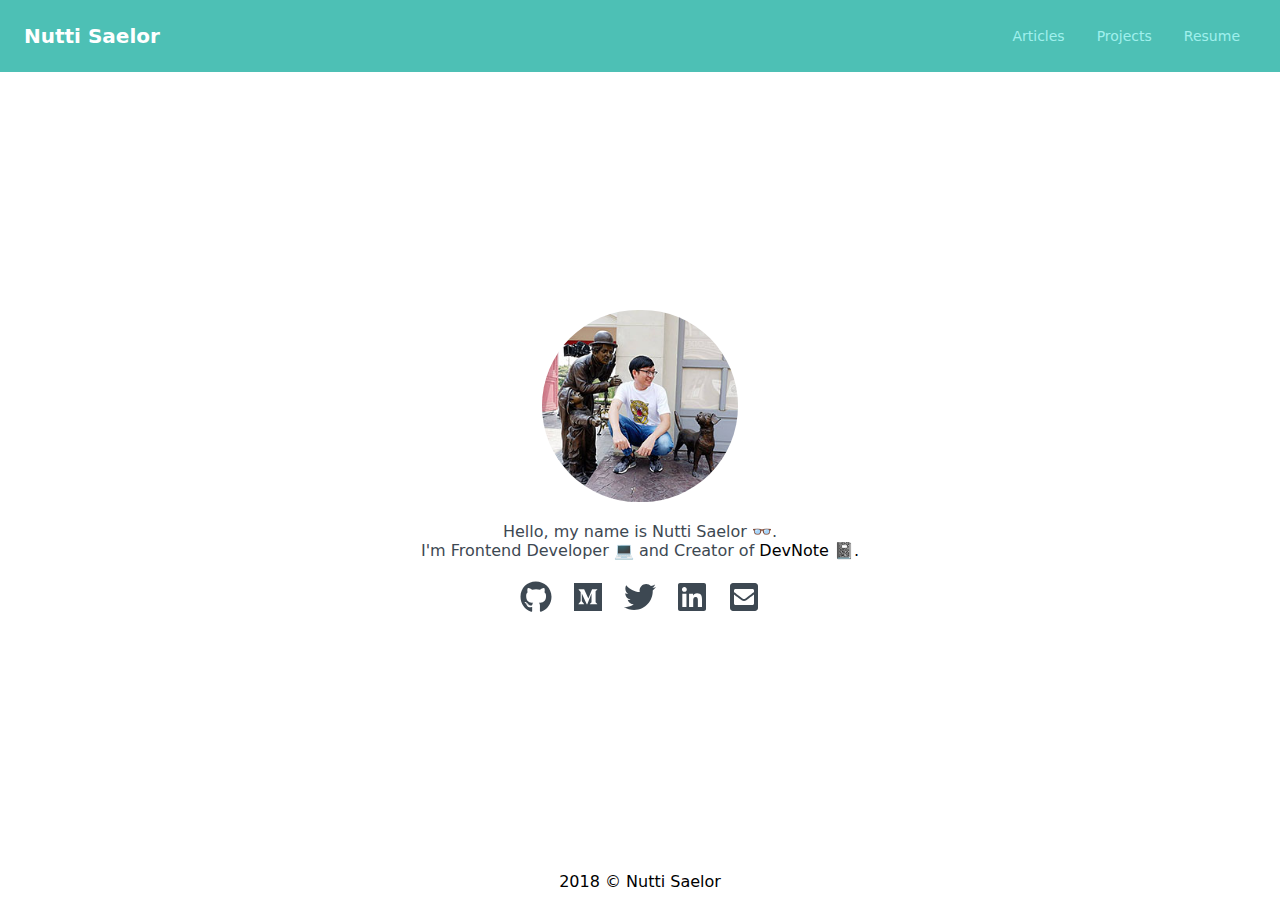
==== commit c153db7a: "update article" ====
--- a/index.html
+++ b/index.html
@@ -1,5 +1 @@
-<<<<<<< HEAD
-<!DOCTYPE html><html><head><meta charSet="utf-8"/><meta http-equiv="x-ua-compatible" content="ie=edge"/><meta name="viewport" content="width=device-width, initial-scale=1, shrink-to-fit=no"/><style data-href="/component---src-pages-index-js.1311fcbefd6469916384.css">body,html{height:100%}body{margin:0}</style><meta name="generator" content="Gatsby 2.0.7"/><script>window.__EMOTION_CRITICAL_CSS_IDS__ = ["yckaeb","1kt3p79","1ijspzd","17wfex3","1ej7rru","n4j03w","dfix6y","8yx66","10o51zo","rfu1r8","1iz3ox1","11jk46n","10um416","m9vetp","yrv4go","f06wbm","if43o5","ccjzw2","xl4zm6"];</script><style>.css-yckaeb{box-shadow:none;-webkit-text-decoration:none;text-decoration:none;color:inherit;}.css-1kt3p79{color:#a0f0ed;}.css-1ijspzd{margin:5px 10px;color:#3d4852;width:32px !important;height:32px;}.css-17wfex3{width:52px;}.css-1ej7rru{-webkit-text-decoration:none;text-decoration:none;color:black;}.css-n4j03w{height:100vh;display:-webkit-box;display:-webkit-flex;display:-ms-flexbox;display:flex;-webkit-flex-direction:column;-ms-flex-direction:column;flex-direction:column;}.css-dfix6y{display:-webkit-box;display:-webkit-flex;display:-ms-flexbox;display:flex;font-family:"system-ui","BlinkMacSystemFont","-apple-system","Segoe UI","Roboto","Oxygen","Ubuntu","Cantarell","Fira Sans","Droid Sans","Helvetica Neue","sans-serif";-webkit-align-items:center;-webkit-box-align:center;-ms-flex-align:center;align-items:center;-webkit-box-pack:justify;-webkit-justify-content:space-between;-ms-flex-pack:justify;justify-content:space-between;-webkit-flex-wrap:wrap;-ms-flex-wrap:wrap;flex-wrap:wrap;background-color:#4dc0b5;padding:1.25rem;}@media (min-width:768px){.css-dfix6y{padding:1.5rem;}}.css-8yx66{display:-webkit-box;display:-webkit-flex;display:-ms-flexbox;display:flex;-webkit-align-items:center;-webkit-box-align:center;-ms-flex-align:center;align-items:center;-webkit-flex-shrink:0;-ms-flex-negative:0;flex-shrink:0;color:#ffffff;}.css-10o51zo{font-weight:600;font-size:1.25rem;}.css-rfu1r8{width:auto;display:-webkit-box;display:-webkit-flex;display:-ms-flexbox;display:flex;-webkit-box-pack:end;-webkit-justify-content:flex-end;-ms-flex-pack:end;justify-content:flex-end;-webkit-align-items:center;-webkit-box-align:center;-ms-flex-align:center;align-items:center;}.css-1iz3ox1{font-size:.875rem;}@media (min-width:992px){.css-1iz3ox1{-webkit-box-flex:1;-webkit-flex-grow:1;-ms-flex-positive:1;flex-grow:1;}}.css-11jk46n{display:inline-block;margin-top:0px;margin-left:0.5rem;}.css-11jk46n:hover{color:#ffffff;}@media (min-width:768px){.css-11jk46n{margin-left:1rem;}}@media (min-width:992px){.css-11jk46n{margin-right:1rem;}}.css-10um416{height:100%;display:-webkit-box;display:-webkit-flex;display:-ms-flexbox;display:flex;-webkit-flex-direction:column;-ms-flex-direction:column;flex-direction:column;-webkit-box-flex:1;-webkit-flex-grow:1;-ms-flex-positive:1;flex-grow:1;overflow-y:scroll;}.css-m9vetp{font-family:"system-ui","BlinkMacSystemFont","-apple-system","Segoe UI","Roboto","Oxygen","Ubuntu","Cantarell","Fira Sans","Droid Sans","Helvetica Neue","sans-serif";display:-webkit-box;display:-webkit-flex;display:-ms-flexbox;display:flex;-webkit-box-pack:center;-webkit-justify-content:center;-ms-flex-pack:center;justify-content:center;min-height:1.5rem;padding-bottom:0.25rem;}.css-yrv4go{display:-webkit-box;display:-webkit-flex;display:-ms-flexbox;display:flex;-webkit-box-flex:1;-webkit-flex-grow:1;-ms-flex-positive:1;flex-grow:1;-webkit-flex-direction:column;-ms-flex-direction:column;flex-direction:column;-webkit-box-pack:center;-webkit-justify-content:center;-ms-flex-pack:center;justify-content:center;-webkit-align-items:center;-webkit-box-align:center;-ms-flex-align:center;align-items:center;font-family:"system-ui","BlinkMacSystemFont","-apple-system","Segoe UI","Roboto","Oxygen","Ubuntu","Cantarell","Fira Sans","Droid Sans","Helvetica Neue","sans-serif";min-height:400px;}.css-f06wbm{display:block;height:12rem;border-radius:9999px;margin-left:auto;margin-right:auto;margin-bottom:1rem;}@media (min-width:576px){.css-f06wbm{margin-bottom:0px;margin-right:0px;margin-left:0px;}}.css-if43o5{margin-top:1.25rem;text-align:center;color:#3d4852;}.css-ccjzw2{margin:0px;font-size:.875rem;}@media (min-width:768px){.css-ccjzw2{font-size:1rem;}}.css-xl4zm6{display:-webkit-box;display:-webkit-flex;display:-ms-flexbox;display:flex;margin:1rem;height:42px;width:260px;}</style><link rel="shortcut icon" href="/icons/icon-48x48.png"/><link rel="manifest" href="/manifest.webmanifest"/><meta name="theme-color" content="#4dc0b5"/><link as="script" rel="preload" href="/component---src-pages-index-js-4975d9fa02ad056d11bb.js"/><link as="script" rel="preload" href="/app-53bcc65e462deb710968.js"/><link as="script" rel="preload" href="/1-9256231ec37e09fd46a7.js"/><link as="script" rel="preload" href="/0-5c1da72048b452fa552e.js"/><link as="script" rel="preload" href="/webpack-runtime-bb2568a5886612934004.js"/><link rel="preload" href="/static/d/173/path---index-6a9-NZuapzHg3X9TaN1iIixfv1W23E.json" as="fetch" crossOrigin="use-credentials"/></head><body><div id="___gatsby"><div style="outline:none" tabindex="-1" role="group"><div class="css-n4j03w ei365hv0"><nav class="css-dfix6y e1valow30"><a aria-current="page" class="css-yckaeb" href="/"><div class="css-8yx66 e1valow31"><span class="css-10o51zo e1valow32">Nutti Saelor</span></div></a><div class="css-rfu1r8 e1valow33"><div class="css-1iz3ox1 e1valow34"><a class="css-1kt3p79" href="/article"><span class="css-11jk46n e1valow35">Articles</span></a><a class="css-1kt3p79" href="/project"><span class="css-11jk46n e1valow35">Projects</span></a><a class="css-1kt3p79" href="/resume"><span class="css-11jk46n e1valow35">Resume</span></a></div></div></nav><div class="css-10um416 ei365hv1"><div class="css-yrv4go e12ldprb0"><img src="/static/profile-c984f3b60c42b90582f55e48c930f01f.jpg" alt="Nutti Saelor" class="css-f06wbm e1toedz23"/><div class="css-if43o5 e12ldprb2"><p class="css-ccjzw2 e12ldprb3">Hello, my name is Nutti Saelor 👓.</p><p class="css-ccjzw2 e12ldprb3"> <!-- -->I&#x27;m Frontend Developer 💻 and Creator of<!-- --> <a href="https://www.facebook.com/devnoteio/" target="_blank" rel="noopener noreferrer" class="css-1ej7rru">DevNote 📓.</a></p></div><div class="css-xl4zm6 e12ldprb1"><a href="https://github.com/devlorz" target="_blank" rel="noopener noreferrer" class="css-17wfex3"><svg aria-hidden="true" data-prefix="fab" data-icon="github" class="svg-inline--fa fa-github fa-w-16 fa-2x css-1ijspzd" role="img" xmlns="http://www.w3.org/2000/svg" viewBox="0 0 496 512"><path fill="currentColor" d="M165.9 397.4c0 2-2.3 3.6-5.2 3.6-3.3.3-5.6-1.3-5.6-3.6 0-2 2.3-3.6 5.2-3.6 3-.3 5.6 1.3 5.6 3.6zm-31.1-4.5c-.7 2 1.3 4.3 4.3 4.9 2.6 1 5.6 0 6.2-2s-1.3-4.3-4.3-5.2c-2.6-.7-5.5.3-6.2 2.3zm44.2-1.7c-2.9.7-4.9 2.6-4.6 4.9.3 2 2.9 3.3 5.9 2.6 2.9-.7 4.9-2.6 4.6-4.6-.3-1.9-3-3.2-5.9-2.9zM244.8 8C106.1 8 0 113.3 0 252c0 110.9 69.8 205.8 169.5 239.2 12.8 2.3 17.3-5.6 17.3-12.1 0-6.2-.3-40.4-.3-61.4 0 0-70 15-84.7-29.8 0 0-11.4-29.1-27.8-36.6 0 0-22.9-15.7 1.6-15.4 0 0 24.9 2 38.6 25.8 21.9 38.6 58.6 27.5 72.9 20.9 2.3-16 8.8-27.1 16-33.7-55.9-6.2-112.3-14.3-112.3-110.5 0-27.5 7.6-41.3 23.6-58.9-2.6-6.5-11.1-33.3 2.6-67.9 20.9-6.5 69 27 69 27 20-5.6 41.5-8.5 62.8-8.5s42.8 2.9 62.8 8.5c0 0 48.1-33.6 69-27 13.7 34.7 5.2 61.4 2.6 67.9 16 17.7 25.8 31.5 25.8 58.9 0 96.5-58.9 104.2-114.8 110.5 9.2 7.9 17 22.9 17 46.4 0 33.7-.3 75.4-.3 83.6 0 6.5 4.6 14.4 17.3 12.1C428.2 457.8 496 362.9 496 252 496 113.3 383.5 8 244.8 8zM97.2 352.9c-1.3 1-1 3.3.7 5.2 1.6 1.6 3.9 2.3 5.2 1 1.3-1 1-3.3-.7-5.2-1.6-1.6-3.9-2.3-5.2-1zm-10.8-8.1c-.7 1.3.3 2.9 2.3 3.9 1.6 1 3.6.7 4.3-.7.7-1.3-.3-2.9-2.3-3.9-2-.6-3.6-.3-4.3.7zm32.4 35.6c-1.6 1.3-1 4.3 1.3 6.2 2.3 2.3 5.2 2.6 6.5 1 1.3-1.3.7-4.3-1.3-6.2-2.2-2.3-5.2-2.6-6.5-1zm-11.4-14.7c-1.6 1-1.6 3.6 0 5.9 1.6 2.3 4.3 3.3 5.6 2.3 1.6-1.3 1.6-3.9 0-6.2-1.4-2.3-4-3.3-5.6-2z"></path></svg></a><a href="https://medium.com/@leelorz6" target="_blank" rel="noopener noreferrer" class="css-17wfex3"><svg aria-hidden="true" data-prefix="fab" data-icon="medium" class="svg-inline--fa fa-medium fa-w-14 fa-2x css-1ijspzd" role="img" xmlns="http://www.w3.org/2000/svg" viewBox="0 0 448 512"><path fill="currentColor" d="M0 32v448h448V32H0zm372.2 106.1l-24 23c-2.1 1.6-3.1 4.2-2.7 6.7v169.3c-.4 2.6.6 5.2 2.7 6.7l23.5 23v5.1h-118V367l24.3-23.6c2.4-2.4 2.4-3.1 2.4-6.7V199.8l-67.6 171.6h-9.1L125 199.8v115c-.7 4.8 1 9.7 4.4 13.2l31.6 38.3v5.1H71.2v-5.1l31.6-38.3c3.4-3.5 4.9-8.4 4.1-13.2v-133c.4-3.7-1-7.3-3.8-9.8L75 138.1V133h87.3l67.4 148L289 133.1h83.2v5z"></path></svg></a><a href="https://twitter.com/JessHolicz" target="_blank" rel="noopener noreferrer" class="css-17wfex3"><svg aria-hidden="true" data-prefix="fab" data-icon="twitter" class="svg-inline--fa fa-twitter fa-w-16 fa-2x css-1ijspzd" role="img" xmlns="http://www.w3.org/2000/svg" viewBox="0 0 512 512"><path fill="currentColor" d="M459.37 151.716c.325 4.548.325 9.097.325 13.645 0 138.72-105.583 298.558-298.558 298.558-59.452 0-114.68-17.219-161.137-47.106 8.447.974 16.568 1.299 25.34 1.299 49.055 0 94.213-16.568 130.274-44.832-46.132-.975-84.792-31.188-98.112-72.772 6.498.974 12.995 1.624 19.818 1.624 9.421 0 18.843-1.3 27.614-3.573-48.081-9.747-84.143-51.98-84.143-102.985v-1.299c13.969 7.797 30.214 12.67 47.431 13.319-28.264-18.843-46.781-51.005-46.781-87.391 0-19.492 5.197-37.36 14.294-52.954 51.655 63.675 129.3 105.258 216.365 109.807-1.624-7.797-2.599-15.918-2.599-24.04 0-57.828 46.782-104.934 104.934-104.934 30.213 0 57.502 12.67 76.67 33.137 23.715-4.548 46.456-13.32 66.599-25.34-7.798 24.366-24.366 44.833-46.132 57.827 21.117-2.273 41.584-8.122 60.426-16.243-14.292 20.791-32.161 39.308-52.628 54.253z"></path></svg></a><a href="https://www.linkedin.com/in/nuttisaelor/" target="_blank" rel="noopener noreferrer" class="css-17wfex3"><svg aria-hidden="true" data-prefix="fab" data-icon="linkedin" class="svg-inline--fa fa-linkedin fa-w-14 fa-2x css-1ijspzd" role="img" xmlns="http://www.w3.org/2000/svg" viewBox="0 0 448 512"><path fill="currentColor" d="M416 32H31.9C14.3 32 0 46.5 0 64.3v383.4C0 465.5 14.3 480 31.9 480H416c17.6 0 32-14.5 32-32.3V64.3c0-17.8-14.4-32.3-32-32.3zM135.4 416H69V202.2h66.5V416zm-33.2-243c-21.3 0-38.5-17.3-38.5-38.5S80.9 96 102.2 96c21.2 0 38.5 17.3 38.5 38.5 0 21.3-17.2 38.5-38.5 38.5zm282.1 243h-66.4V312c0-24.8-.5-56.7-34.5-56.7-34.6 0-39.9 27-39.9 54.9V416h-66.4V202.2h63.7v29.2h.9c8.9-16.8 30.6-34.5 62.9-34.5 67.2 0 79.7 44.3 79.7 101.9V416z"></path></svg></a><a href="mailto:nuttisaelor@gmail.com" target="_blank" rel="noopener noreferrer" class="css-17wfex3"><svg aria-hidden="true" data-prefix="fas" data-icon="envelope-square" class="svg-inline--fa fa-envelope-square fa-w-14 fa-2x css-1ijspzd" role="img" xmlns="http://www.w3.org/2000/svg" viewBox="0 0 448 512"><path fill="currentColor" d="M400 32H48C21.49 32 0 53.49 0 80v352c0 26.51 21.49 48 48 48h352c26.51 0 48-21.49 48-48V80c0-26.51-21.49-48-48-48zM178.117 262.104C87.429 196.287 88.353 196.121 64 177.167V152c0-13.255 10.745-24 24-24h272c13.255 0 24 10.745 24 24v25.167c-24.371 18.969-23.434 19.124-114.117 84.938-10.5 7.655-31.392 26.12-45.883 25.894-14.503.218-35.367-18.227-45.883-25.895zM384 217.775V360c0 13.255-10.745 24-24 24H88c-13.255 0-24-10.745-24-24V217.775c13.958 10.794 33.329 25.236 95.303 70.214 14.162 10.341 37.975 32.145 64.694 32.01 26.887.134 51.037-22.041 64.72-32.025 61.958-44.965 81.325-59.406 95.283-70.199z"></path></svg></a></div></div><div class="css-m9vetp em3sd5m0">2018 © Nutti Saelor</div></div></div></div></div><script id="gatsby-script-loader">/*<![CDATA[*/window.page={"componentChunkName":"component---src-pages-index-js","jsonName":"index","path":"/"};window.dataPath="173/path---index-6a9-NZuapzHg3X9TaN1iIixfv1W23E";/*]]>*/</script><script id="gatsby-chunk-mapping">/*<![CDATA[*/window.___chunkMapping={"app":["/app-53bcc65e462deb710968.js"],"component---node-modules-gatsby-plugin-offline-app-shell-js":["/component---node-modules-gatsby-plugin-offline-app-shell-js-af1103fe30df0db1add3.js"],"component---src-pages-article-index-js":["/component---src-pages-article-index-js.1311fcbefd6469916384.css","/component---src-pages-article-index-js-a804a58b8bb0fc5a6599.js"],"component---src-pages-index-js":["/component---src-pages-index-js.1311fcbefd6469916384.css","/component---src-pages-index-js-4975d9fa02ad056d11bb.js"],"component---src-pages-project-index-js":["/component---src-pages-project-index-js.1311fcbefd6469916384.css","/component---src-pages-project-index-js-ff784b8a5e7042c375b6.js"],"component---src-pages-resume-index-js":["/component---src-pages-resume-index-js.1311fcbefd6469916384.css","/component---src-pages-resume-index-js-aa854f878a707a9cb693.js"]};/*]]>*/</script><script src="/webpack-runtime-bb2568a5886612934004.js" async=""></script><script src="/0-5c1da72048b452fa552e.js" async=""></script><script src="/1-9256231ec37e09fd46a7.js" async=""></script><script src="/app-53bcc65e462deb710968.js" async=""></script><script src="/component---src-pages-index-js-4975d9fa02ad056d11bb.js" async=""></script></body></html>
-=======
-<!DOCTYPE html><html><head><meta charSet="utf-8"/><meta http-equiv="x-ua-compatible" content="ie=edge"/><meta name="viewport" content="width=device-width, initial-scale=1, shrink-to-fit=no"/><style data-href="/component---src-pages-index-js.89ed34448c2b9429b031.css">body,html{height:100%}body{margin:0}</style><meta name="generator" content="Gatsby 2.0.7"/><script>window.__EMOTION_CRITICAL_CSS_IDS__ = ["yckaeb","1kt3p79","1ijspzd","17wfex3","1ej7rru","n4j03w","dfix6y","8yx66","10o51zo","rfu1r8","1iz3ox1","11jk46n","10um416","m9vetp","yrv4go","f06wbm","if43o5","ccjzw2","xl4zm6"];</script><style>.css-yckaeb{box-shadow:none;-webkit-text-decoration:none;text-decoration:none;color:inherit;}.css-1kt3p79{color:#a0f0ed;}.css-1ijspzd{margin:5px 10px;color:#3d4852;width:32px !important;height:32px;}.css-17wfex3{width:52px;}.css-1ej7rru{-webkit-text-decoration:none;text-decoration:none;color:black;}.css-n4j03w{height:100vh;display:-webkit-box;display:-webkit-flex;display:-ms-flexbox;display:flex;-webkit-flex-direction:column;-ms-flex-direction:column;flex-direction:column;}.css-dfix6y{display:-webkit-box;display:-webkit-flex;display:-ms-flexbox;display:flex;font-family:"system-ui","BlinkMacSystemFont","-apple-system","Segoe UI","Roboto","Oxygen","Ubuntu","Cantarell","Fira Sans","Droid Sans","Helvetica Neue","sans-serif";-webkit-align-items:center;-webkit-box-align:center;-ms-flex-align:center;align-items:center;-webkit-box-pack:justify;-webkit-justify-content:space-between;-ms-flex-pack:justify;justify-content:space-between;-webkit-flex-wrap:wrap;-ms-flex-wrap:wrap;flex-wrap:wrap;background-color:#4dc0b5;padding:1.25rem;}@media (min-width:768px){.css-dfix6y{padding:1.5rem;}}.css-8yx66{display:-webkit-box;display:-webkit-flex;display:-ms-flexbox;display:flex;-webkit-align-items:center;-webkit-box-align:center;-ms-flex-align:center;align-items:center;-webkit-flex-shrink:0;-ms-flex-negative:0;flex-shrink:0;color:#ffffff;}.css-10o51zo{font-weight:600;font-size:1.25rem;}.css-rfu1r8{width:auto;display:-webkit-box;display:-webkit-flex;display:-ms-flexbox;display:flex;-webkit-box-pack:end;-webkit-justify-content:flex-end;-ms-flex-pack:end;justify-content:flex-end;-webkit-align-items:center;-webkit-box-align:center;-ms-flex-align:center;align-items:center;}.css-1iz3ox1{font-size:.875rem;}@media (min-width:992px){.css-1iz3ox1{-webkit-box-flex:1;-webkit-flex-grow:1;-ms-flex-positive:1;flex-grow:1;}}.css-11jk46n{display:inline-block;margin-top:0px;margin-left:0.5rem;}.css-11jk46n:hover{color:#ffffff;}@media (min-width:768px){.css-11jk46n{margin-left:1rem;}}@media (min-width:992px){.css-11jk46n{margin-right:1rem;}}.css-10um416{height:100%;display:-webkit-box;display:-webkit-flex;display:-ms-flexbox;display:flex;-webkit-flex-direction:column;-ms-flex-direction:column;flex-direction:column;-webkit-box-flex:1;-webkit-flex-grow:1;-ms-flex-positive:1;flex-grow:1;overflow-y:scroll;}.css-m9vetp{font-family:"system-ui","BlinkMacSystemFont","-apple-system","Segoe UI","Roboto","Oxygen","Ubuntu","Cantarell","Fira Sans","Droid Sans","Helvetica Neue","sans-serif";display:-webkit-box;display:-webkit-flex;display:-ms-flexbox;display:flex;-webkit-box-pack:center;-webkit-justify-content:center;-ms-flex-pack:center;justify-content:center;min-height:1.5rem;padding-bottom:0.25rem;}.css-yrv4go{display:-webkit-box;display:-webkit-flex;display:-ms-flexbox;display:flex;-webkit-box-flex:1;-webkit-flex-grow:1;-ms-flex-positive:1;flex-grow:1;-webkit-flex-direction:column;-ms-flex-direction:column;flex-direction:column;-webkit-box-pack:center;-webkit-justify-content:center;-ms-flex-pack:center;justify-content:center;-webkit-align-items:center;-webkit-box-align:center;-ms-flex-align:center;align-items:center;font-family:"system-ui","BlinkMacSystemFont","-apple-system","Segoe UI","Roboto","Oxygen","Ubuntu","Cantarell","Fira Sans","Droid Sans","Helvetica Neue","sans-serif";min-height:400px;}.css-f06wbm{display:block;height:12rem;border-radius:9999px;margin-left:auto;margin-right:auto;margin-bottom:1rem;}@media (min-width:576px){.css-f06wbm{margin-bottom:0px;margin-right:0px;margin-left:0px;}}.css-if43o5{margin-top:1.25rem;text-align:center;color:#3d4852;}.css-ccjzw2{margin:0px;font-size:.875rem;}@media (min-width:768px){.css-ccjzw2{font-size:1rem;}}.css-xl4zm6{display:-webkit-box;display:-webkit-flex;display:-ms-flexbox;display:flex;margin:1rem;height:42px;width:260px;}</style><link rel="shortcut icon" href="/icons/icon-48x48.png"/><link rel="manifest" href="/manifest.webmanifest"/><meta name="theme-color" content="#4dc0b5"/><link as="script" rel="preload" href="/component---src-pages-index-js-0b22b5b03fb49bf93e80.js"/><link as="script" rel="preload" href="/app-3f52b6739043a76e719f.js"/><link as="script" rel="preload" href="/1-9256231ec37e09fd46a7.js"/><link as="script" rel="preload" href="/0-5c1da72048b452fa552e.js"/><link as="script" rel="preload" href="/webpack-runtime-f05b6c22d3e616df2e5f.js"/><link rel="preload" href="/static/d/173/path---index-6a9-NZuapzHg3X9TaN1iIixfv1W23E.json" as="fetch" crossOrigin="use-credentials"/></head><body><div id="___gatsby"><div style="outline:none" tabindex="-1" role="group"><div class="css-n4j03w era0i6n0"><nav class="css-dfix6y e1q5uoaz0"><a aria-current="page" class="css-yckaeb" href="/"><div class="css-8yx66 e1q5uoaz1"><span class="css-10o51zo e1q5uoaz2">Nutti Saelor</span></div></a><div class="css-rfu1r8 e1q5uoaz3"><div class="css-1iz3ox1 e1q5uoaz4"><a class="css-1kt3p79" href="/article"><span class="css-11jk46n e1q5uoaz5">Articles</span></a><a class="css-1kt3p79" href="/project"><span class="css-11jk46n e1q5uoaz5">Projects</span></a><a class="css-1kt3p79" href="/resume"><span class="css-11jk46n e1q5uoaz5">Resume</span></a></div></div></nav><div class="css-10um416 era0i6n1"><div class="css-yrv4go e13rut0j0"><img src="/static/profile-c984f3b60c42b90582f55e48c930f01f.jpg" alt="Nutti Saelor" class="css-f06wbm e1ozteb53"/><div class="css-if43o5 e13rut0j2"><p class="css-ccjzw2 e13rut0j3">Hello, my name is Nutti Saelor 👓.</p><p class="css-ccjzw2 e13rut0j3"> <!-- -->I&#x27;m Frontend Developer 💻 and Creator of<!-- --> <a href="https://www.facebook.com/devnoteio/" target="_blank" rel="noopener noreferrer" class="css-1ej7rru">DevNote 📓.</a></p></div><div class="css-xl4zm6 e13rut0j1"><a href="https://github.com/devlorz" target="_blank" rel="noopener noreferrer" class="css-17wfex3"><svg aria-hidden="true" data-prefix="fab" data-icon="github" class="svg-inline--fa fa-github fa-w-16 fa-2x css-1ijspzd" role="img" xmlns="http://www.w3.org/2000/svg" viewBox="0 0 496 512"><path fill="currentColor" d="M165.9 397.4c0 2-2.3 3.6-5.2 3.6-3.3.3-5.6-1.3-5.6-3.6 0-2 2.3-3.6 5.2-3.6 3-.3 5.6 1.3 5.6 3.6zm-31.1-4.5c-.7 2 1.3 4.3 4.3 4.9 2.6 1 5.6 0 6.2-2s-1.3-4.3-4.3-5.2c-2.6-.7-5.5.3-6.2 2.3zm44.2-1.7c-2.9.7-4.9 2.6-4.6 4.9.3 2 2.9 3.3 5.9 2.6 2.9-.7 4.9-2.6 4.6-4.6-.3-1.9-3-3.2-5.9-2.9zM244.8 8C106.1 8 0 113.3 0 252c0 110.9 69.8 205.8 169.5 239.2 12.8 2.3 17.3-5.6 17.3-12.1 0-6.2-.3-40.4-.3-61.4 0 0-70 15-84.7-29.8 0 0-11.4-29.1-27.8-36.6 0 0-22.9-15.7 1.6-15.4 0 0 24.9 2 38.6 25.8 21.9 38.6 58.6 27.5 72.9 20.9 2.3-16 8.8-27.1 16-33.7-55.9-6.2-112.3-14.3-112.3-110.5 0-27.5 7.6-41.3 23.6-58.9-2.6-6.5-11.1-33.3 2.6-67.9 20.9-6.5 69 27 69 27 20-5.6 41.5-8.5 62.8-8.5s42.8 2.9 62.8 8.5c0 0 48.1-33.6 69-27 13.7 34.7 5.2 61.4 2.6 67.9 16 17.7 25.8 31.5 25.8 58.9 0 96.5-58.9 104.2-114.8 110.5 9.2 7.9 17 22.9 17 46.4 0 33.7-.3 75.4-.3 83.6 0 6.5 4.6 14.4 17.3 12.1C428.2 457.8 496 362.9 496 252 496 113.3 383.5 8 244.8 8zM97.2 352.9c-1.3 1-1 3.3.7 5.2 1.6 1.6 3.9 2.3 5.2 1 1.3-1 1-3.3-.7-5.2-1.6-1.6-3.9-2.3-5.2-1zm-10.8-8.1c-.7 1.3.3 2.9 2.3 3.9 1.6 1 3.6.7 4.3-.7.7-1.3-.3-2.9-2.3-3.9-2-.6-3.6-.3-4.3.7zm32.4 35.6c-1.6 1.3-1 4.3 1.3 6.2 2.3 2.3 5.2 2.6 6.5 1 1.3-1.3.7-4.3-1.3-6.2-2.2-2.3-5.2-2.6-6.5-1zm-11.4-14.7c-1.6 1-1.6 3.6 0 5.9 1.6 2.3 4.3 3.3 5.6 2.3 1.6-1.3 1.6-3.9 0-6.2-1.4-2.3-4-3.3-5.6-2z"></path></svg></a><a href="https://medium.com/@leelorz6" target="_blank" rel="noopener noreferrer" class="css-17wfex3"><svg aria-hidden="true" data-prefix="fab" data-icon="medium" class="svg-inline--fa fa-medium fa-w-14 fa-2x css-1ijspzd" role="img" xmlns="http://www.w3.org/2000/svg" viewBox="0 0 448 512"><path fill="currentColor" d="M0 32v448h448V32H0zm372.2 106.1l-24 23c-2.1 1.6-3.1 4.2-2.7 6.7v169.3c-.4 2.6.6 5.2 2.7 6.7l23.5 23v5.1h-118V367l24.3-23.6c2.4-2.4 2.4-3.1 2.4-6.7V199.8l-67.6 171.6h-9.1L125 199.8v115c-.7 4.8 1 9.7 4.4 13.2l31.6 38.3v5.1H71.2v-5.1l31.6-38.3c3.4-3.5 4.9-8.4 4.1-13.2v-133c.4-3.7-1-7.3-3.8-9.8L75 138.1V133h87.3l67.4 148L289 133.1h83.2v5z"></path></svg></a><a href="https://twitter.com/JessHolicz" target="_blank" rel="noopener noreferrer" class="css-17wfex3"><svg aria-hidden="true" data-prefix="fab" data-icon="twitter" class="svg-inline--fa fa-twitter fa-w-16 fa-2x css-1ijspzd" role="img" xmlns="http://www.w3.org/2000/svg" viewBox="0 0 512 512"><path fill="currentColor" d="M459.37 151.716c.325 4.548.325 9.097.325 13.645 0 138.72-105.583 298.558-298.558 298.558-59.452 0-114.68-17.219-161.137-47.106 8.447.974 16.568 1.299 25.34 1.299 49.055 0 94.213-16.568 130.274-44.832-46.132-.975-84.792-31.188-98.112-72.772 6.498.974 12.995 1.624 19.818 1.624 9.421 0 18.843-1.3 27.614-3.573-48.081-9.747-84.143-51.98-84.143-102.985v-1.299c13.969 7.797 30.214 12.67 47.431 13.319-28.264-18.843-46.781-51.005-46.781-87.391 0-19.492 5.197-37.36 14.294-52.954 51.655 63.675 129.3 105.258 216.365 109.807-1.624-7.797-2.599-15.918-2.599-24.04 0-57.828 46.782-104.934 104.934-104.934 30.213 0 57.502 12.67 76.67 33.137 23.715-4.548 46.456-13.32 66.599-25.34-7.798 24.366-24.366 44.833-46.132 57.827 21.117-2.273 41.584-8.122 60.426-16.243-14.292 20.791-32.161 39.308-52.628 54.253z"></path></svg></a><a href="https://www.linkedin.com/in/nuttisaelor/" target="_blank" rel="noopener noreferrer" class="css-17wfex3"><svg aria-hidden="true" data-prefix="fab" data-icon="linkedin" class="svg-inline--fa fa-linkedin fa-w-14 fa-2x css-1ijspzd" role="img" xmlns="http://www.w3.org/2000/svg" viewBox="0 0 448 512"><path fill="currentColor" d="M416 32H31.9C14.3 32 0 46.5 0 64.3v383.4C0 465.5 14.3 480 31.9 480H416c17.6 0 32-14.5 32-32.3V64.3c0-17.8-14.4-32.3-32-32.3zM135.4 416H69V202.2h66.5V416zm-33.2-243c-21.3 0-38.5-17.3-38.5-38.5S80.9 96 102.2 96c21.2 0 38.5 17.3 38.5 38.5 0 21.3-17.2 38.5-38.5 38.5zm282.1 243h-66.4V312c0-24.8-.5-56.7-34.5-56.7-34.6 0-39.9 27-39.9 54.9V416h-66.4V202.2h63.7v29.2h.9c8.9-16.8 30.6-34.5 62.9-34.5 67.2 0 79.7 44.3 79.7 101.9V416z"></path></svg></a><a href="mailto:nuttisaelor@gmail.com" target="_blank" rel="noopener noreferrer" class="css-17wfex3"><svg aria-hidden="true" data-prefix="fas" data-icon="envelope-square" class="svg-inline--fa fa-envelope-square fa-w-14 fa-2x css-1ijspzd" role="img" xmlns="http://www.w3.org/2000/svg" viewBox="0 0 448 512"><path fill="currentColor" d="M400 32H48C21.49 32 0 53.49 0 80v352c0 26.51 21.49 48 48 48h352c26.51 0 48-21.49 48-48V80c0-26.51-21.49-48-48-48zM178.117 262.104C87.429 196.287 88.353 196.121 64 177.167V152c0-13.255 10.745-24 24-24h272c13.255 0 24 10.745 24 24v25.167c-24.371 18.969-23.434 19.124-114.117 84.938-10.5 7.655-31.392 26.12-45.883 25.894-14.503.218-35.367-18.227-45.883-25.895zM384 217.775V360c0 13.255-10.745 24-24 24H88c-13.255 0-24-10.745-24-24V217.775c13.958 10.794 33.329 25.236 95.303 70.214 14.162 10.341 37.975 32.145 64.694 32.01 26.887.134 51.037-22.041 64.72-32.025 61.958-44.965 81.325-59.406 95.283-70.199z"></path></svg></a></div></div><div class="css-m9vetp ey2wrqe0">2018 © Nutti Saelor</div></div></div></div></div><script id="gatsby-script-loader">/*<![CDATA[*/window.page={"componentChunkName":"component---src-pages-index-js","jsonName":"index","path":"/"};window.dataPath="173/path---index-6a9-NZuapzHg3X9TaN1iIixfv1W23E";/*]]>*/</script><script id="gatsby-chunk-mapping">/*<![CDATA[*/window.___chunkMapping={"app":["/app-3f52b6739043a76e719f.js"],"component---node-modules-gatsby-plugin-offline-app-shell-js":["/component---node-modules-gatsby-plugin-offline-app-shell-js-af1103fe30df0db1add3.js"],"component---src-pages-article-index-js":["/component---src-pages-article-index-js.89ed34448c2b9429b031.css","/component---src-pages-article-index-js-f3fb40b38d74e8437b33.js"],"component---src-pages-index-js":["/component---src-pages-index-js.89ed34448c2b9429b031.css","/component---src-pages-index-js-0b22b5b03fb49bf93e80.js"],"component---src-pages-project-index-js":["/component---src-pages-project-index-js.89ed34448c2b9429b031.css","/component---src-pages-project-index-js-e57c0d1e30196e515ac3.js"],"component---src-pages-resume-index-js":["/component---src-pages-resume-index-js.89ed34448c2b9429b031.css","/component---src-pages-resume-index-js-476cac041338f0f6987e.js"]};/*]]>*/</script><script src="/webpack-runtime-f05b6c22d3e616df2e5f.js" async=""></script><script src="/0-5c1da72048b452fa552e.js" async=""></script><script src="/1-9256231ec37e09fd46a7.js" async=""></script><script src="/app-3f52b6739043a76e719f.js" async=""></script><script src="/component---src-pages-index-js-0b22b5b03fb49bf93e80.js" async=""></script></body></html>
->>>>>>> 0217e2918b6fec9bb8d4e56b986d05504a8d8702
+<!DOCTYPE html><html><head><meta charSet="utf-8"/><meta http-equiv="x-ua-compatible" content="ie=edge"/><meta name="viewport" content="width=device-width, initial-scale=1, shrink-to-fit=no"/><style data-href="/component---src-pages-index-js.1311fcbefd6469916384.css">body,html{height:100%}body{margin:0}</style><meta name="generator" content="Gatsby 2.0.7"/><script>window.__EMOTION_CRITICAL_CSS_IDS__ = ["yckaeb","1kt3p79","1ijspzd","17wfex3","1ej7rru","n4j03w","dfix6y","8yx66","10o51zo","rfu1r8","1iz3ox1","11jk46n","10um416","m9vetp","yrv4go","f06wbm","if43o5","ccjzw2","xl4zm6"];</script><style>.css-yckaeb{box-shadow:none;-webkit-text-decoration:none;text-decoration:none;color:inherit;}.css-1kt3p79{color:#a0f0ed;}.css-1ijspzd{margin:5px 10px;color:#3d4852;width:32px !important;height:32px;}.css-17wfex3{width:52px;}.css-1ej7rru{-webkit-text-decoration:none;text-decoration:none;color:black;}.css-n4j03w{height:100vh;display:-webkit-box;display:-webkit-flex;display:-ms-flexbox;display:flex;-webkit-flex-direction:column;-ms-flex-direction:column;flex-direction:column;}.css-dfix6y{display:-webkit-box;display:-webkit-flex;display:-ms-flexbox;display:flex;font-family:"system-ui","BlinkMacSystemFont","-apple-system","Segoe UI","Roboto","Oxygen","Ubuntu","Cantarell","Fira Sans","Droid Sans","Helvetica Neue","sans-serif";-webkit-align-items:center;-webkit-box-align:center;-ms-flex-align:center;align-items:center;-webkit-box-pack:justify;-webkit-justify-content:space-between;-ms-flex-pack:justify;justify-content:space-between;-webkit-flex-wrap:wrap;-ms-flex-wrap:wrap;flex-wrap:wrap;background-color:#4dc0b5;padding:1.25rem;}@media (min-width:768px){.css-dfix6y{padding:1.5rem;}}.css-8yx66{display:-webkit-box;display:-webkit-flex;display:-ms-flexbox;display:flex;-webkit-align-items:center;-webkit-box-align:center;-ms-flex-align:center;align-items:center;-webkit-flex-shrink:0;-ms-flex-negative:0;flex-shrink:0;color:#ffffff;}.css-10o51zo{font-weight:600;font-size:1.25rem;}.css-rfu1r8{width:auto;display:-webkit-box;display:-webkit-flex;display:-ms-flexbox;display:flex;-webkit-box-pack:end;-webkit-justify-content:flex-end;-ms-flex-pack:end;justify-content:flex-end;-webkit-align-items:center;-webkit-box-align:center;-ms-flex-align:center;align-items:center;}.css-1iz3ox1{font-size:.875rem;}@media (min-width:992px){.css-1iz3ox1{-webkit-box-flex:1;-webkit-flex-grow:1;-ms-flex-positive:1;flex-grow:1;}}.css-11jk46n{display:inline-block;margin-top:0px;margin-left:0.5rem;}.css-11jk46n:hover{color:#ffffff;}@media (min-width:768px){.css-11jk46n{margin-left:1rem;}}@media (min-width:992px){.css-11jk46n{margin-right:1rem;}}.css-10um416{height:100%;display:-webkit-box;display:-webkit-flex;display:-ms-flexbox;display:flex;-webkit-flex-direction:column;-ms-flex-direction:column;flex-direction:column;-webkit-box-flex:1;-webkit-flex-grow:1;-ms-flex-positive:1;flex-grow:1;overflow-y:scroll;}.css-m9vetp{font-family:"system-ui","BlinkMacSystemFont","-apple-system","Segoe UI","Roboto","Oxygen","Ubuntu","Cantarell","Fira Sans","Droid Sans","Helvetica Neue","sans-serif";display:-webkit-box;display:-webkit-flex;display:-ms-flexbox;display:flex;-webkit-box-pack:center;-webkit-justify-content:center;-ms-flex-pack:center;justify-content:center;min-height:1.5rem;padding-bottom:0.25rem;}.css-yrv4go{display:-webkit-box;display:-webkit-flex;display:-ms-flexbox;display:flex;-webkit-box-flex:1;-webkit-flex-grow:1;-ms-flex-positive:1;flex-grow:1;-webkit-flex-direction:column;-ms-flex-direction:column;flex-direction:column;-webkit-box-pack:center;-webkit-justify-content:center;-ms-flex-pack:center;justify-content:center;-webkit-align-items:center;-webkit-box-align:center;-ms-flex-align:center;align-items:center;font-family:"system-ui","BlinkMacSystemFont","-apple-system","Segoe UI","Roboto","Oxygen","Ubuntu","Cantarell","Fira Sans","Droid Sans","Helvetica Neue","sans-serif";min-height:400px;}.css-f06wbm{display:block;height:12rem;border-radius:9999px;margin-left:auto;margin-right:auto;margin-bottom:1rem;}@media (min-width:576px){.css-f06wbm{margin-bottom:0px;margin-right:0px;margin-left:0px;}}.css-if43o5{margin-top:1.25rem;text-align:center;color:#3d4852;}.css-ccjzw2{margin:0px;font-size:.875rem;}@media (min-width:768px){.css-ccjzw2{font-size:1rem;}}.css-xl4zm6{display:-webkit-box;display:-webkit-flex;display:-ms-flexbox;display:flex;margin:1rem;height:42px;width:260px;}</style><link rel="shortcut icon" href="/icons/icon-48x48.png"/><link rel="manifest" href="/manifest.webmanifest"/><meta name="theme-color" content="#4dc0b5"/><link as="script" rel="preload" href="/component---src-pages-index-js-4975d9fa02ad056d11bb.js"/><link as="script" rel="preload" href="/app-53bcc65e462deb710968.js"/><link as="script" rel="preload" href="/1-9256231ec37e09fd46a7.js"/><link as="script" rel="preload" href="/0-5c1da72048b452fa552e.js"/><link as="script" rel="preload" href="/webpack-runtime-bb2568a5886612934004.js"/><link rel="preload" href="/static/d/173/path---index-6a9-NZuapzHg3X9TaN1iIixfv1W23E.json" as="fetch" crossOrigin="use-credentials"/></head><body><div id="___gatsby"><div style="outline:none" tabindex="-1" role="group"><div class="css-n4j03w ei365hv0"><nav class="css-dfix6y e1valow30"><a aria-current="page" class="css-yckaeb" href="/"><div class="css-8yx66 e1valow31"><span class="css-10o51zo e1valow32">Nutti Saelor</span></div></a><div class="css-rfu1r8 e1valow33"><div class="css-1iz3ox1 e1valow34"><a class="css-1kt3p79" href="/article"><span class="css-11jk46n e1valow35">Articles</span></a><a class="css-1kt3p79" href="/project"><span class="css-11jk46n e1valow35">Projects</span></a><a class="css-1kt3p79" href="/resume"><span class="css-11jk46n e1valow35">Resume</span></a></div></div></nav><div class="css-10um416 ei365hv1"><div class="css-yrv4go e12ldprb0"><img src="/static/profile-c984f3b60c42b90582f55e48c930f01f.jpg" alt="Nutti Saelor" class="css-f06wbm e1toedz23"/><div class="css-if43o5 e12ldprb2"><p class="css-ccjzw2 e12ldprb3">Hello, my name is Nutti Saelor 👓.</p><p class="css-ccjzw2 e12ldprb3"> <!-- -->I&#x27;m Frontend Developer 💻 and Creator of<!-- --> <a href="https://www.facebook.com/devnoteio/" target="_blank" rel="noopener noreferrer" class="css-1ej7rru">DevNote 📓.</a></p></div><div class="css-xl4zm6 e12ldprb1"><a href="https://github.com/devlorz" target="_blank" rel="noopener noreferrer" class="css-17wfex3"><svg aria-hidden="true" data-prefix="fab" data-icon="github" class="svg-inline--fa fa-github fa-w-16 fa-2x css-1ijspzd" role="img" xmlns="http://www.w3.org/2000/svg" viewBox="0 0 496 512"><path fill="currentColor" d="M165.9 397.4c0 2-2.3 3.6-5.2 3.6-3.3.3-5.6-1.3-5.6-3.6 0-2 2.3-3.6 5.2-3.6 3-.3 5.6 1.3 5.6 3.6zm-31.1-4.5c-.7 2 1.3 4.3 4.3 4.9 2.6 1 5.6 0 6.2-2s-1.3-4.3-4.3-5.2c-2.6-.7-5.5.3-6.2 2.3zm44.2-1.7c-2.9.7-4.9 2.6-4.6 4.9.3 2 2.9 3.3 5.9 2.6 2.9-.7 4.9-2.6 4.6-4.6-.3-1.9-3-3.2-5.9-2.9zM244.8 8C106.1 8 0 113.3 0 252c0 110.9 69.8 205.8 169.5 239.2 12.8 2.3 17.3-5.6 17.3-12.1 0-6.2-.3-40.4-.3-61.4 0 0-70 15-84.7-29.8 0 0-11.4-29.1-27.8-36.6 0 0-22.9-15.7 1.6-15.4 0 0 24.9 2 38.6 25.8 21.9 38.6 58.6 27.5 72.9 20.9 2.3-16 8.8-27.1 16-33.7-55.9-6.2-112.3-14.3-112.3-110.5 0-27.5 7.6-41.3 23.6-58.9-2.6-6.5-11.1-33.3 2.6-67.9 20.9-6.5 69 27 69 27 20-5.6 41.5-8.5 62.8-8.5s42.8 2.9 62.8 8.5c0 0 48.1-33.6 69-27 13.7 34.7 5.2 61.4 2.6 67.9 16 17.7 25.8 31.5 25.8 58.9 0 96.5-58.9 104.2-114.8 110.5 9.2 7.9 17 22.9 17 46.4 0 33.7-.3 75.4-.3 83.6 0 6.5 4.6 14.4 17.3 12.1C428.2 457.8 496 362.9 496 252 496 113.3 383.5 8 244.8 8zM97.2 352.9c-1.3 1-1 3.3.7 5.2 1.6 1.6 3.9 2.3 5.2 1 1.3-1 1-3.3-.7-5.2-1.6-1.6-3.9-2.3-5.2-1zm-10.8-8.1c-.7 1.3.3 2.9 2.3 3.9 1.6 1 3.6.7 4.3-.7.7-1.3-.3-2.9-2.3-3.9-2-.6-3.6-.3-4.3.7zm32.4 35.6c-1.6 1.3-1 4.3 1.3 6.2 2.3 2.3 5.2 2.6 6.5 1 1.3-1.3.7-4.3-1.3-6.2-2.2-2.3-5.2-2.6-6.5-1zm-11.4-14.7c-1.6 1-1.6 3.6 0 5.9 1.6 2.3 4.3 3.3 5.6 2.3 1.6-1.3 1.6-3.9 0-6.2-1.4-2.3-4-3.3-5.6-2z"></path></svg></a><a href="https://medium.com/@leelorz6" target="_blank" rel="noopener noreferrer" class="css-17wfex3"><svg aria-hidden="true" data-prefix="fab" data-icon="medium" class="svg-inline--fa fa-medium fa-w-14 fa-2x css-1ijspzd" role="img" xmlns="http://www.w3.org/2000/svg" viewBox="0 0 448 512"><path fill="currentColor" d="M0 32v448h448V32H0zm372.2 106.1l-24 23c-2.1 1.6-3.1 4.2-2.7 6.7v169.3c-.4 2.6.6 5.2 2.7 6.7l23.5 23v5.1h-118V367l24.3-23.6c2.4-2.4 2.4-3.1 2.4-6.7V199.8l-67.6 171.6h-9.1L125 199.8v115c-.7 4.8 1 9.7 4.4 13.2l31.6 38.3v5.1H71.2v-5.1l31.6-38.3c3.4-3.5 4.9-8.4 4.1-13.2v-133c.4-3.7-1-7.3-3.8-9.8L75 138.1V133h87.3l67.4 148L289 133.1h83.2v5z"></path></svg></a><a href="https://twitter.com/JessHolicz" target="_blank" rel="noopener noreferrer" class="css-17wfex3"><svg aria-hidden="true" data-prefix="fab" data-icon="twitter" class="svg-inline--fa fa-twitter fa-w-16 fa-2x css-1ijspzd" role="img" xmlns="http://www.w3.org/2000/svg" viewBox="0 0 512 512"><path fill="currentColor" d="M459.37 151.716c.325 4.548.325 9.097.325 13.645 0 138.72-105.583 298.558-298.558 298.558-59.452 0-114.68-17.219-161.137-47.106 8.447.974 16.568 1.299 25.34 1.299 49.055 0 94.213-16.568 130.274-44.832-46.132-.975-84.792-31.188-98.112-72.772 6.498.974 12.995 1.624 19.818 1.624 9.421 0 18.843-1.3 27.614-3.573-48.081-9.747-84.143-51.98-84.143-102.985v-1.299c13.969 7.797 30.214 12.67 47.431 13.319-28.264-18.843-46.781-51.005-46.781-87.391 0-19.492 5.197-37.36 14.294-52.954 51.655 63.675 129.3 105.258 216.365 109.807-1.624-7.797-2.599-15.918-2.599-24.04 0-57.828 46.782-104.934 104.934-104.934 30.213 0 57.502 12.67 76.67 33.137 23.715-4.548 46.456-13.32 66.599-25.34-7.798 24.366-24.366 44.833-46.132 57.827 21.117-2.273 41.584-8.122 60.426-16.243-14.292 20.791-32.161 39.308-52.628 54.253z"></path></svg></a><a href="https://www.linkedin.com/in/nuttisaelor/" target="_blank" rel="noopener noreferrer" class="css-17wfex3"><svg aria-hidden="true" data-prefix="fab" data-icon="linkedin" class="svg-inline--fa fa-linkedin fa-w-14 fa-2x css-1ijspzd" role="img" xmlns="http://www.w3.org/2000/svg" viewBox="0 0 448 512"><path fill="currentColor" d="M416 32H31.9C14.3 32 0 46.5 0 64.3v383.4C0 465.5 14.3 480 31.9 480H416c17.6 0 32-14.5 32-32.3V64.3c0-17.8-14.4-32.3-32-32.3zM135.4 416H69V202.2h66.5V416zm-33.2-243c-21.3 0-38.5-17.3-38.5-38.5S80.9 96 102.2 96c21.2 0 38.5 17.3 38.5 38.5 0 21.3-17.2 38.5-38.5 38.5zm282.1 243h-66.4V312c0-24.8-.5-56.7-34.5-56.7-34.6 0-39.9 27-39.9 54.9V416h-66.4V202.2h63.7v29.2h.9c8.9-16.8 30.6-34.5 62.9-34.5 67.2 0 79.7 44.3 79.7 101.9V416z"></path></svg></a><a href="mailto:nuttisaelor@gmail.com" target="_blank" rel="noopener noreferrer" class="css-17wfex3"><svg aria-hidden="true" data-prefix="fas" data-icon="envelope-square" class="svg-inline--fa fa-envelope-square fa-w-14 fa-2x css-1ijspzd" role="img" xmlns="http://www.w3.org/2000/svg" viewBox="0 0 448 512"><path fill="currentColor" d="M400 32H48C21.49 32 0 53.49 0 80v352c0 26.51 21.49 48 48 48h352c26.51 0 48-21.49 48-48V80c0-26.51-21.49-48-48-48zM178.117 262.104C87.429 196.287 88.353 196.121 64 177.167V152c0-13.255 10.745-24 24-24h272c13.255 0 24 10.745 24 24v25.167c-24.371 18.969-23.434 19.124-114.117 84.938-10.5 7.655-31.392 26.12-45.883 25.894-14.503.218-35.367-18.227-45.883-25.895zM384 217.775V360c0 13.255-10.745 24-24 24H88c-13.255 0-24-10.745-24-24V217.775c13.958 10.794 33.329 25.236 95.303 70.214 14.162 10.341 37.975 32.145 64.694 32.01 26.887.134 51.037-22.041 64.72-32.025 61.958-44.965 81.325-59.406 95.283-70.199z"></path></svg></a></div></div><div class="css-m9vetp em3sd5m0">2018 © Nutti Saelor</div></div></div></div></div><script id="gatsby-script-loader">/*<![CDATA[*/window.page={"componentChunkName":"component---src-pages-index-js","jsonName":"index","path":"/"};window.dataPath="173/path---index-6a9-NZuapzHg3X9TaN1iIixfv1W23E";/*]]>*/</script><script id="gatsby-chunk-mapping">/*<![CDATA[*/window.___chunkMapping={"app":["/app-53bcc65e462deb710968.js"],"component---node-modules-gatsby-plugin-offline-app-shell-js":["/component---node-modules-gatsby-plugin-offline-app-shell-js-af1103fe30df0db1add3.js"],"component---src-pages-article-index-js":["/component---src-pages-article-index-js.1311fcbefd6469916384.css","/component---src-pages-article-index-js-a804a58b8bb0fc5a6599.js"],"component---src-pages-index-js":["/component---src-pages-index-js.1311fcbefd6469916384.css","/component---src-pages-index-js-4975d9fa02ad056d11bb.js"],"component---src-pages-project-index-js":["/component---src-pages-project-index-js.1311fcbefd6469916384.css","/component---src-pages-project-index-js-ff784b8a5e7042c375b6.js"],"component---src-pages-resume-index-js":["/component---src-pages-resume-index-js.1311fcbefd6469916384.css","/component---src-pages-resume-index-js-aa854f878a707a9cb693.js"]};/*]]>*/</script><script src="/webpack-runtime-bb2568a5886612934004.js" async=""></script><script src="/0-5c1da72048b452fa552e.js" async=""></script><script src="/1-9256231ec37e09fd46a7.js" async=""></script><script src="/app-53bcc65e462deb710968.js" async=""></script><script src="/component---src-pages-index-js-4975d9fa02ad056d11bb.js" async=""></script></body></html>